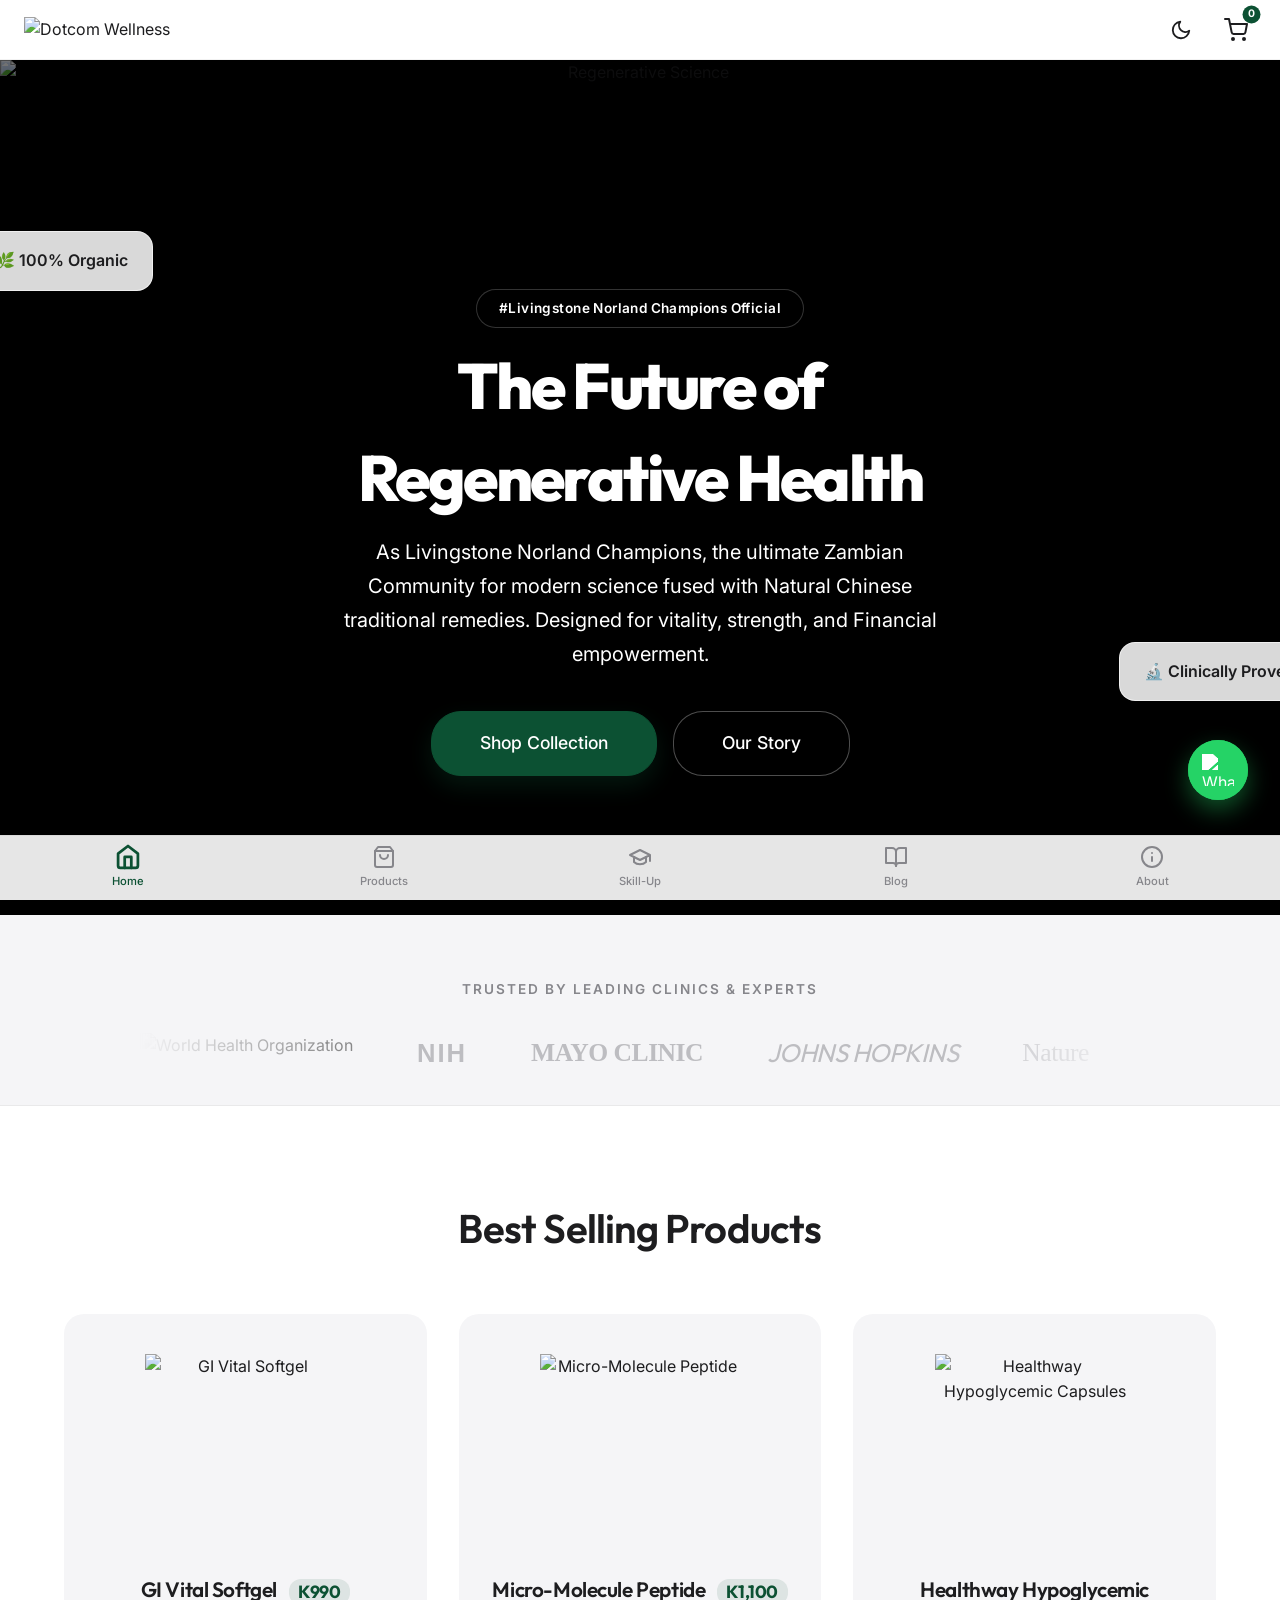
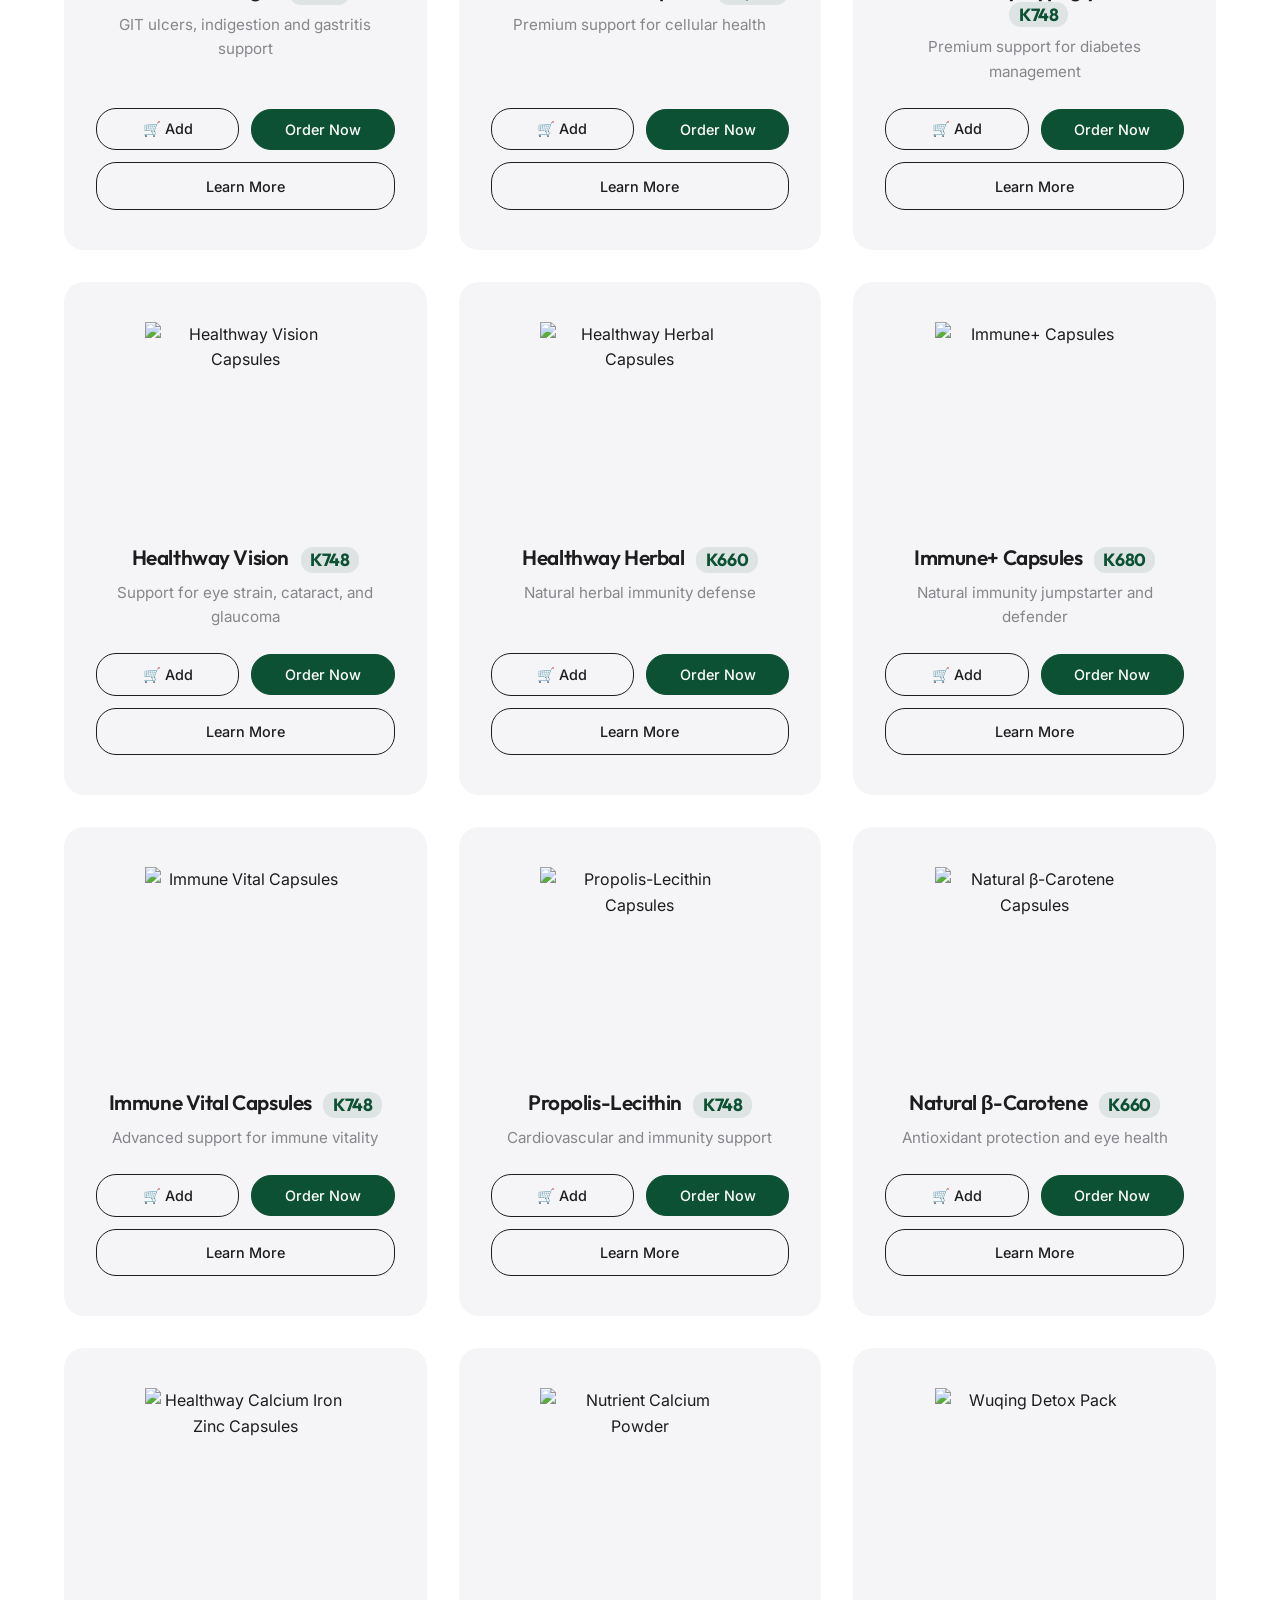
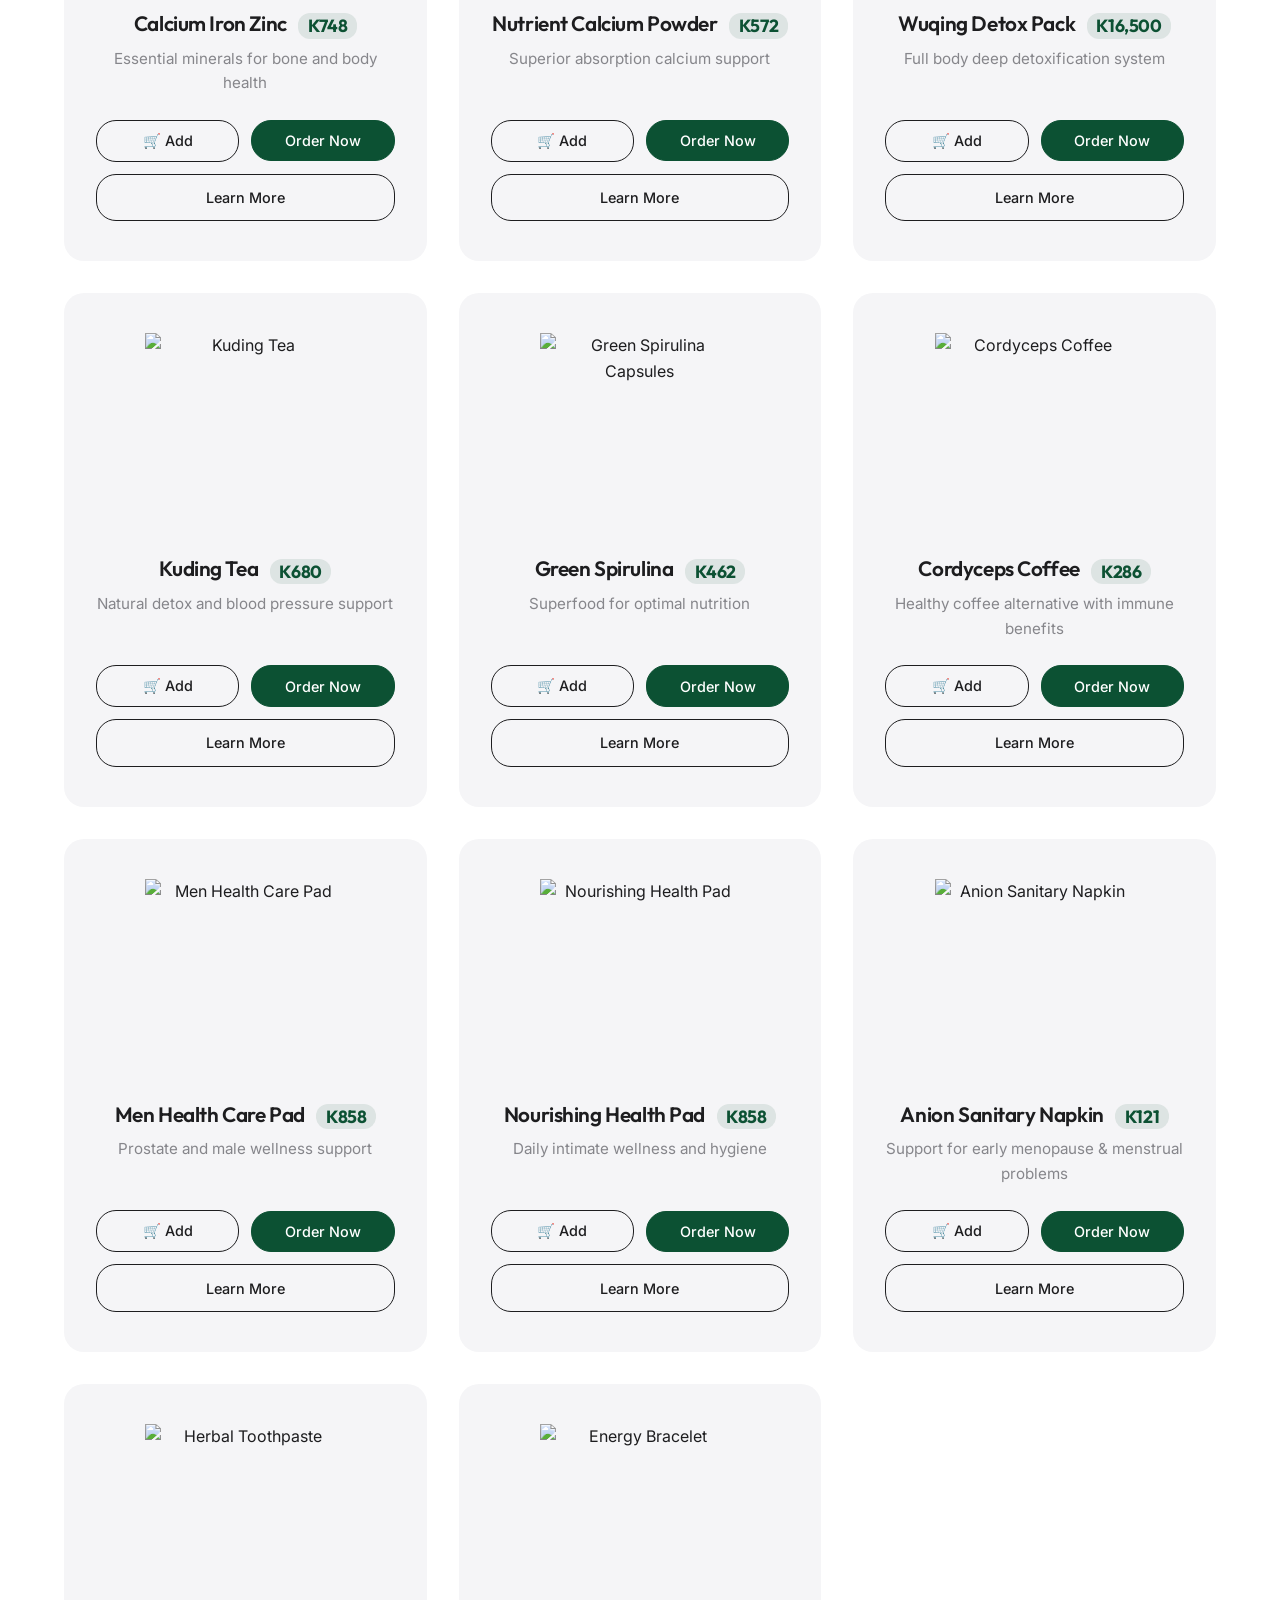
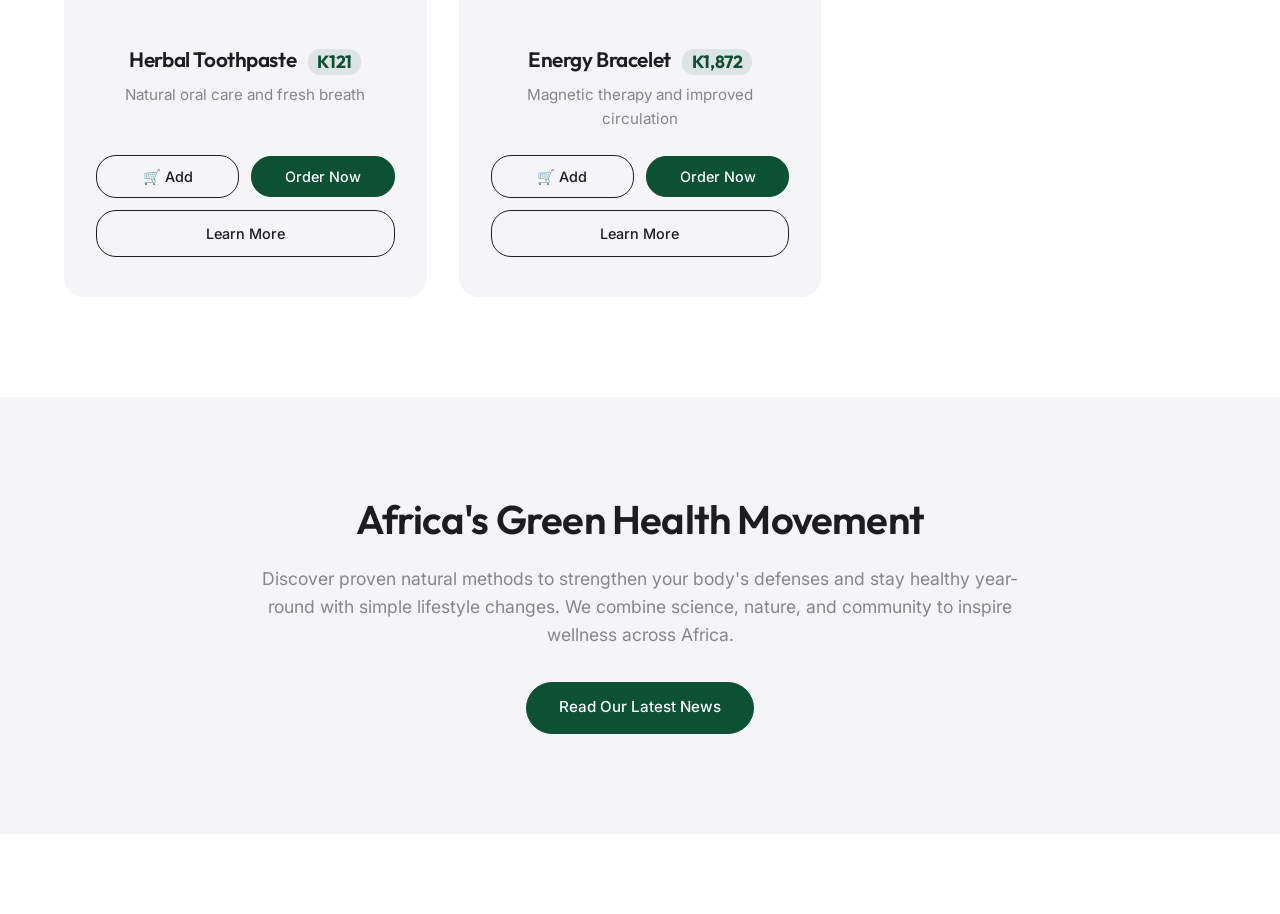
==== index.html @ a82bebc2 "Add files via upload" ====
<!DOCTYPE html>
<html lang="en">

<head>
    <meta charset="UTF-8">
    <meta name="viewport" content="width=device-width, initial-scale=1.0">
    <title>Dotcom Wellness | Natural Health Products</title>
    <meta name="description" content="Premium natural health products and regenerative wellness in Zambia.">
    <link rel="stylesheet" href="styles.css">
</head>

<body>
    <!-- Navbar injected here -->
    <div id="navbar-placeholder"></div>

    <main>
        <!-- Hero Section -->
        <section class="hero hero-wow">
            <!-- decorative blurred glowing orbs -->
            <div class="glow-orb orb-1"></div>
            <div class="glow-orb orb-2"></div>

            <div class="hero-content">
                <div class="hero-badge"> #Livingstone Norland Champions Official</div>
                <h1 class="hero-title-wow">The Future of <br>
                    <h1 class="hero-title-wow">Regenerative Health</h1>
                    <p class="hero-subtitle">As Livingstone Norland Champions, the ultimate Zambian Community for modern
                        science fused with Natural Chinese traditional
                        remedies. Designed for vitality, strength, and Financial empowerment.</p>
                    <div class="hero-ctas">
                        <a href="#products" class="btn btn-primary"
                            style="padding: 1.1rem 3rem; font-size: 1.1rem; box-shadow: 0 10px 25px rgba(12, 81, 51, 0.3);">Shop
                            Collection</a>
                        <a href="about.html" class="btn btn-outline hero-btn-outline">Our Story</a>
                    </div>
            </div>

            <div class="hero-image-wrapper" id="hero-slider">
                <div class="slider-overlay"></div>
                <div class="slider-container">
                    <!-- Image 1: Natural Health Theme -->
                    <img src="assets/images/herop.jpeg" class="slide active" alt="Regenerative Science">
                    <!-- Image 2: Apple-style sleek bottle/product -->
                    <img src="https://16574869.s21i.faiusr.com/2/ABUIABACGAAgj5b5nQYoqJ37mgMwvAU4kgQ.jpg" class="slide"
                        alt="Premium Softgel">
                    <!-- Image 3: Natural Ingredients -->
                    <img src="https://16574869.s21i.faiusr.com/2/ABUIABACGAAg0Zv5nQYorZHiQTC8BTiSBA.jpg" class="slide"
                        alt="Natural Detox">
                    <!-- Image 4: Minimalist Wellness -->
                    <img src="https://16574869.s21i.faiusr.com/2/ABUIABACGAAg6q7vnQYo6cb-8QUwvAU4kgQ.jpg" class="slide"
                        alt="Vitality Supplements">
                </div>
            </div>
            <!-- Floating abstract labels -->
            <div class="floating-badge badge-left">🌿 100% Organic</div>
            <div class="floating-badge badge-right">🔬 Clinically Proven</div>
            </div>

            <script>
                document.addEventListener('DOMContentLoaded', () => {
                    const slides = document.querySelectorAll('.slide');
                    if (slides.length > 0) {
                        let currentSlide = 0;
                        setInterval(() => {
                            slides[currentSlide].classList.remove('active');
                            currentSlide = (currentSlide + 1) % slides.length;
                            slides[currentSlide].classList.add('active');
                        }, 3000);
                    }
                });
            </script>
            </div>
        </section>

        <!-- Trusted By Strip -->
        <section class="trusted-section">
            <div class="trusted-container">
                <p class="trusted-title">TRUSTED BY LEADING CLINICS & EXPERTS</p>
                <div class="scroller">
                    <div class="scroller__inner">
                        <img src="https://upload.wikimedia.org/wikipedia/commons/c/c2/WHO_logo.svg"
                            alt="World Health Organization"
                            style="height: 40px; object-fit: contain; filter: grayscale(100%) opacity(0.5); transition: all 0.3s ease;">
                        <h3 class="trusted-logo"
                            style="font-family: sans-serif; font-weight: 800; letter-spacing: 2px;">NIH</h3>
                        <h3 class="trusted-logo" style="font-family: 'Times New Roman', serif;">Mayo Clinic</h3>
                        <h3 class="trusted-logo" style="font-style: italic; font-weight: 400;">Johns Hopkins</h3>
                        <h3 class="trusted-logo"
                            style="font-family: Georgia, serif; font-weight: 300; text-transform: none;">Nature</h3>
                        <img src="https://upload.wikimedia.org/wikipedia/commons/c/c2/WHO_logo.svg"
                            alt="World Health Organization"
                            style="height: 40px; object-fit: contain; filter: grayscale(100%) opacity(0.5); transition: all 0.3s ease;">
                        <h3 class="trusted-logo"
                            style="font-family: sans-serif; font-weight: 800; letter-spacing: 2px;">NIH</h3>
                        <h3 class="trusted-logo" style="font-family: 'Times New Roman', serif;">Mayo Clinic</h3>
                        <h3 class="trusted-logo" style="font-style: italic; font-weight: 400;">Johns Hopkins</h3>
                        <h3 class="trusted-logo"
                            style="font-family: Georgia, serif; font-weight: 300; text-transform: none;">Nature</h3>
                    </div>
                </div>
            </div>
        </section>

        <!-- Products Section -->
        <section id="products" class="section">
            <div class="container">
                <h2 class="section-title">Best Selling Products</h2>
                <div class="product-grid">
                    <!-- Product 1 -->

                    <!-- Product 2 -->
                    <div class="product-card" data-name="GI Vital Softgel" data-price="680">
                        <img src="assets/images/GI.jpg" alt="GI Vital Softgel" class="product-img">
                        <h3>GI Vital Softgel <span class="product-price">K990</span></h3>
                        <p>GIT ulcers, indigestion and gastritis support</p>
                        <div class="product-actions">
                            <button class="btn btn-outline btn-sm action-add" title="Add to Cart">🛒 Add</button>
                            <button class="btn btn-primary btn-sm action-order" title="Order Now">Order Now</button>
                            <a href="products.html#gi-vital-softgel" class="btn btn-outline btn-sm action-learn"
                                title="Learn More">Learn
                                More</a>
                        </div>
                    </div>
                    <!-- Product 3 -->
                    <div class="product-card" data-name="Micro-Molecule Peptide" data-price="680">
                        <img src="assets/images/PEPT.jpg" alt="Micro-Molecule Peptide" class="product-img">
                        <h3>Micro-Molecule Peptide <span class="product-price">K1,100</span></h3>
                        <p>Premium support for cellular health</p>
                        <div class="product-actions">
                            <button class="btn btn-outline btn-sm action-add" title="Add to Cart">🛒 Add</button>
                            <button class="btn btn-primary btn-sm action-order" title="Order Now">Order Now</button>
                            <a href="products.html#micro-molecule-peptide" class="btn btn-outline btn-sm action-learn"
                                title="Learn More">Learn
                                More</a>
                        </div>
                    </div>
                    <!-- Product 4 -->
                    <div class="product-card" data-name="Healthway Hypoglycemic Capsules" data-price="680">
                        <img src="assets/images/HYPOGLYCEMIC.jpg" alt="Healthway Hypoglycemic Capsules"
                            class="product-img">
                        <h3>Healthway Hypoglycemic <span class="product-price">K748</span></h3>
                        <p>Premium support for diabetes management</p>
                        <div class="product-actions">
                            <button class="btn btn-outline btn-sm action-add" title="Add to Cart">🛒 Add</button>
                            <button class="btn btn-primary btn-sm action-order" title="Order Now">Order Now</button>
                            <a href="post.html" class="btn btn-outline btn-sm action-learn" title="Learn More">Learn
                                More</a>
                        </div>
                    </div>
                    <!-- Product 5 -->
                    <div class="product-card" data-name="Healthway Vision Capsules" data-price="680">
                        <img src="assets/images/VISION.jpg" alt="Healthway Vision Capsules" class="product-img">
                        <h3>Healthway Vision <span class="product-price">K748</span></h3>
                        <p>Support for eye strain, cataract, and glaucoma</p>
                        <div class="product-actions">
                            <button class="btn btn-outline btn-sm action-add" title="Add to Cart">🛒 Add</button>
                            <button class="btn btn-primary btn-sm action-order" title="Order Now">Order Now</button>
                            <a href="products.html#healthway-vision-capsules"
                                class="btn btn-outline btn-sm action-learn" title="Learn More">Learn
                                More</a>
                        </div>
                    </div>
                    <!-- Product 6 -->
                    <div class="product-card" data-name="Healthway Herbal Capsules" data-price="680">
                        <img src="assets/images/HYPOHERBAL.jpg" alt="Healthway Herbal Capsules" class="product-img">
                        <h3>Healthway Herbal <span class="product-price">K660</span></h3>
                        <p>Natural herbal immunity defense</p>
                        <div class="product-actions">
                            <button class="btn btn-outline btn-sm action-add" title="Add to Cart">🛒 Add</button>
                            <button class="btn btn-primary btn-sm action-order" title="Order Now">Order Now</button>
                            <a href="products.html#healthway-herbal-capsules"
                                class="btn btn-outline btn-sm action-learn" title="Learn More">Learn
                                More</a>
                        </div>
                    </div>
                    <!-- Product 7 -->
                    <div class="product-card" data-name="Immune+ Capsules" data-price="680">
                        <img src="assets/images/IMMUNEPLUS.jpg" alt="Immune+ Capsules" class="product-img">
                        <h3>Immune+ Capsules <span class="product-price">K680</span></h3>
                        <p>Natural immunity jumpstarter and defender</p>
                        <div class="product-actions">
                            <button class="btn btn-outline btn-sm action-add" title="Add to Cart">🛒 Add</button>
                            <button class="btn btn-primary btn-sm action-order" title="Order Now">Order Now</button>
                            <a href="products.html#immune-capsules" class="btn btn-outline btn-sm action-learn"
                                title="Learn More">Learn
                                More</a>
                        </div>
                    </div>
                    <!-- Product 8 -->
                    <div class="product-card" data-name="Immune Vital Capsules" data-price="680">
                        <img src="assets/images/IMMUNEVITAL.jpg" alt="Immune Vital Capsules" class="product-img">
                        <h3>Immune Vital Capsules <span class="product-price">K748</span></h3>
                        <p>Advanced support for immune vitality</p>
                        <div class="product-actions">
                            <button class="btn btn-outline btn-sm action-add" title="Add to Cart">🛒 Add</button>
                            <button class="btn btn-primary btn-sm action-order" title="Order Now">Order Now</button>
                            <a href="products.html#immune-vital-capsules" class="btn btn-outline btn-sm action-learn"
                                title="Learn More">Learn
                                More</a>
                        </div>
                    </div>
                    <!-- Product 9 -->
                    <div class="product-card" data-name="Propolis-Lecithin Capsules" data-price="680">
                        <img src="assets/images/PROPOLIS.jpg" alt="Propolis-Lecithin Capsules" class="product-img">
                        <h3>Propolis-Lecithin <span class="product-price">K748</span></h3>
                        <p>Cardiovascular and immunity support</p>
                        <div class="product-actions">
                            <button class="btn btn-outline btn-sm action-add" title="Add to Cart">🛒 Add</button>
                            <button class="btn btn-primary btn-sm action-order" title="Order Now">Order Now</button>
                            <a href="products.html#propolis-lecithin-capsules"
                                class="btn btn-outline btn-sm action-learn" title="Learn More">Learn
                                More</a>
                        </div>
                    </div>
                    <!-- Product 10 -->
                    <div class="product-card" data-name="Natural β-Carotene Capsules" data-price="680">
                        <img src="assets/images/BCAROTENE.jpg" alt="Natural β-Carotene Capsules" class="product-img">
                        <h3>Natural β-Carotene <span class="product-price">K660</span></h3>
                        <p>Antioxidant protection and eye health</p>
                        <div class="product-actions">
                            <button class="btn btn-outline btn-sm action-add" title="Add to Cart">🛒 Add</button>
                            <button class="btn btn-primary btn-sm action-order" title="Order Now">Order Now</button>
                            <a href="products.html#natural-carotene-capsules"
                                class="btn btn-outline btn-sm action-learn" title="Learn More">Learn
                                More</a>
                        </div>
                    </div>
                    <!-- Product 11 -->
                    <div class="product-card" data-name="Healthway Calcium Iron Zinc Capsules" data-price="680">
                        <img src="assets/images/CALCIUM.jpg" alt="Healthway Calcium Iron Zinc Capsules"
                            class="product-img">
                        <h3>Calcium Iron Zinc <span class="product-price">K748</span></h3>
                        <p>Essential minerals for bone and body health</p>
                        <div class="product-actions">
                            <button class="btn btn-outline btn-sm action-add" title="Add to Cart">🛒 Add</button>
                            <button class="btn btn-primary btn-sm action-order" title="Order Now">Order Now</button>
                            <a href="post.html" class="btn btn-outline btn-sm action-learn" title="Learn More">Learn
                                More</a>
                        </div>
                    </div>
                    <!-- Product 12 -->
                    <div class="product-card" data-name="Nutrient Calcium Powder" data-price="680">
                        <img src="assets/images/CALCIUMPOWDER.jpg" alt="Nutrient Calcium Powder" class="product-img">
                        <h3>Nutrient Calcium Powder <span class="product-price">K572</span></h3>
                        <p>Superior absorption calcium support</p>
                        <div class="product-actions">
                            <button class="btn btn-outline btn-sm action-add" title="Add to Cart">🛒 Add</button>
                            <button class="btn btn-primary btn-sm action-order" title="Order Now">Order Now</button>
                            <a href="products.html#nutrient-calcium-powder" class="btn btn-outline btn-sm action-learn"
                                title="Learn More">Learn
                                More</a>
                        </div>
                    </div>
                    <div class="product-card" data-name="Wuqing Detox Pack" data-price="680">
                        <img src="assets/images/DETOX.jpg" alt="Wuqing Detox Pack" class="product-img">
                        <h3>Wuqing Detox Pack <span class="product-price">K16,500</span></h3>
                        <p>Full body deep detoxification system</p>
                        <div class="product-actions">
                            <button class="btn btn-outline btn-sm action-add" title="Add to Cart">🛒 Add</button>
                            <button class="btn btn-primary btn-sm action-order" title="Order Now">Order Now</button>
                            <a href="products.html#wuqing-detox-pack" class="btn btn-outline btn-sm action-learn"
                                title="Learn More">Learn
                                More</a>
                        </div>
                    </div>
                    <!-- Product 14 -->
                    <div class="product-card" data-name="Kuding Tea" data-price="680">
                        <img src="assets/images/KUDINGTEA.jpg" alt="Kuding Tea" class="product-img">
                        <h3>Kuding Tea <span class="product-price">K680</span></h3>
                        <p>Natural detox and blood pressure support</p>
                        <div class="product-actions">
                            <button class="btn btn-outline btn-sm action-add" title="Add to Cart">🛒 Add</button>
                            <button class="btn btn-primary btn-sm action-order" title="Order Now">Order Now</button>
                            <a href="products.html#kuding-tea" class="btn btn-outline btn-sm action-learn"
                                title="Learn More">Learn
                                More</a>
                        </div>
                    </div>
                    <!-- Product 15 -->

                    <!-- Product 16 -->
                    <div class="product-card" data-name="Green Spirulina Capsules" data-price="680">
                        <img src="assets/images/SPIRULINA.jpg" alt="Green Spirulina Capsules" class="product-img">
                        <h3>Green Spirulina <span class="product-price">K462</span></h3>
                        <p>Superfood for optimal nutrition</p>
                        <div class="product-actions">
                            <button class="btn btn-outline btn-sm action-add" title="Add to Cart">🛒 Add</button>
                            <button class="btn btn-primary btn-sm action-order" title="Order Now">Order Now</button>
                            <a href="products.html#green-spirulina-capsules" class="btn btn-outline btn-sm action-learn"
                                title="Learn More">Learn
                                More</a>
                        </div>
                    </div>
                    <!-- Product 17 -->

                    <!-- Product 18 -->
                    <div class="product-card" data-name="Cordyceps Coffee" data-price="680">
                        <img src="assets/images/COFFEE.jpg" alt="Cordyceps Coffee" class="product-img">
                        <h3>Cordyceps Coffee <span class="product-price">K286</span></h3>
                        <p>Healthy coffee alternative with immune benefits</p>
                        <div class="product-actions">
                            <button class="btn btn-outline btn-sm action-add" title="Add to Cart">🛒 Add</button>
                            <button class="btn btn-primary btn-sm action-order" title="Order Now">Order Now</button>
                            <a href="products.html#cordyceps-coffee" class="btn btn-outline btn-sm action-learn"
                                title="Learn More">Learn
                                More</a>
                        </div>
                    </div>
                    <!-- Product 19 -->
                    <div class="product-card" data-name="Men Health Care Pad" data-price="680">
                        <img src="assets/images/MALEPAD.jpg" alt="Men Health Care Pad" class="product-img">
                        <h3>Men Health Care Pad <span class="product-price">K858</span></h3>
                        <p>Prostate and male wellness support</p>
                        <div class="product-actions">
                            <button class="btn btn-outline btn-sm action-add" title="Add to Cart">🛒 Add</button>
                            <button class="btn btn-primary btn-sm action-order" title="Order Now">Order Now</button>
                            <a href="products.html#men-health-care-pad" class="btn btn-outline btn-sm action-learn"
                                title="Learn More">Learn
                                More</a>
                        </div>
                    </div>
                    <!-- Product 20 -->
                    <div class="product-card" data-name="Nourishing Health Pad" data-price="680">
                        <img src="assets/images/FEMALEPAD.jpg" alt="Nourishing Health Pad" class="product-img">
                        <h3>Nourishing Health Pad <span class="product-price">K858</span></h3>
                        <p>Daily intimate wellness and hygiene</p>
                        <div class="product-actions">
                            <button class="btn btn-outline btn-sm action-add" title="Add to Cart">🛒 Add</button>
                            <button class="btn btn-primary btn-sm action-order" title="Order Now">Order Now</button>
                            <a href="products.html#nourishing-health-pad" class="btn btn-outline btn-sm action-learn"
                                title="Learn More">Learn
                                More</a>
                        </div>
                    </div>
                    <!-- Product 21 -->
                    <div class="product-card" data-name="Anion Sanitary Napkin" data-price="680">
                        <img src="assets/images/PANTLINER.jpg" alt="Anion Sanitary Napkin" class="product-img">
                        <h3>Anion Sanitary Napkin <span class="product-price">K121</span></h3>
                        <p>Support for early menopause & menstrual problems</p>
                        <div class="product-actions">
                            <button class="btn btn-outline btn-sm action-add" title="Add to Cart">🛒 Add</button>
                            <button class="btn btn-primary btn-sm action-order" title="Order Now">Order Now</button>
                            <a href="products.html#anion-sanitary-napkin" class="btn btn-outline btn-sm action-learn"
                                title="Learn More">Learn
                                More</a>
                        </div>
                    </div>
                    <!-- Product 22 -->
                    <div class="product-card" data-name="Herbal Toothpaste" data-price="680">
                        <img src="assets/images/TOOTHPASTE.jpg" alt="Herbal Toothpaste" class="product-img">
                        <h3>Herbal Toothpaste <span class="product-price">K121</span></h3>
                        <p>Natural oral care and fresh breath</p>
                        <div class="product-actions">
                            <button class="btn btn-outline btn-sm action-add" title="Add to Cart">🛒 Add</button>
                            <button class="btn btn-primary btn-sm action-order" title="Order Now">Order Now</button>
                            <a href="products.html#herbal-toothpaste" class="btn btn-outline btn-sm action-learn"
                                title="Learn More">Learn
                                More</a>
                        </div>
                    </div>
                    <!-- Product 23 -->

                    <!-- Product 24 -->
                    <div class="product-card" data-name="Energy Bracelet" data-price="680">
                        <img src="assets/images/BRACELET.jpg" alt="Energy Bracelet" class="product-img">
                        <h3>Energy Bracelet <span class="product-price">K1,872</span></h3>
                        <p>Magnetic therapy and improved circulation</p>
                        <div class="product-actions">
                            <button class="btn btn-outline btn-sm action-add" title="Add to Cart">🛒 Add</button>
                            <button class="btn btn-primary btn-sm action-order" title="Order Now">Order Now</button>
                            <a href="products.html#energy-bracelet" class="btn btn-outline btn-sm action-learn"
                                title="Learn More">Learn
                                More</a>
                        </div>
                    </div>
                </div>
            </div>
        </section>

        <!-- Informational Strip -->
        <section class="section" style="background-color: var(--bg-secondary);">
            <div class="container" style="text-align: center; max-width: 800px;">
                <h2 style="font-size: 2.5rem; margin-bottom: 1.5rem; font-family: var(--font-heading);">Africa's Green
                    Health Movement</h2>
                <p style="font-size: 1.1rem; color: var(--text-secondary); margin-bottom: 2rem;">Discover proven natural
                    methods to strengthen your body's defenses and stay healthy year-round with simple lifestyle
                    changes. We combine science, nature, and community to inspire wellness across Africa.</p>
                <a href="blog.html" class="btn btn-primary">Read Our Latest News</a>
            </div>
        </section>

    </main>

    <!-- Footer injected here -->
    <div id="footer-placeholder"></div>

    <script src="components.js"></script>
</body>

</html>
---- styles.css ----
/* Google Fonts */
@import url('https://fonts.googleapis.com/css2?family=Outfit:wght@300;400;500;600;700&display=swap');
@import url('https://fonts.googleapis.com/css2?family=Inter:wght@300;400;500;600;700&display=swap');

:root {
  /* Apple-like Monochrome + Premium Green Palette */
  --bg-primary: #FFFFFF;
  --bg-secondary: #F5F5F7;
  --bg-dark: #000000;

  --text-primary: #1D1D1F;
  --text-secondary: #86868B;
  --text-inverted: #F5F5F7;

  --accent-green: #0C5133;
  --accent-green-light: #2A8B58;
  --accent-green-dark: #073520;

  --border-color: rgba(0, 0, 0, 0.05);

  --font-heading: 'Outfit', sans-serif;
  --font-body: 'Inter', sans-serif;
}

[data-theme="dark"] {
  --bg-primary: #000000;
  --bg-secondary: #121212;
  --bg-dark: #000000;
  --text-primary: #F5F5F7;
  --text-secondary: #A1A1A6;
  --text-inverted: #1D1D1F;
  --border-color: rgba(255, 255, 255, 0.1);
}

[data-theme="dark"] .app-header,
[data-theme="dark"] .app-bottom-nav {
  background: rgba(18, 18, 18, 0.85);
}

[data-theme="dark"] .product-card {
  background-color: var(--bg-secondary);
}

[data-theme="dark"] .product-card:hover {
  background-color: #1a1a1a;
  box-shadow: 0 20px 40px rgba(0, 0, 0, 0.3);
}

* {
  box-sizing: border-box;
  margin: 0;
  padding: 0;
  -webkit-font-smoothing: antialiased;
}

body {
  font-family: var(--font-body);
  background-color: var(--bg-primary);
  color: var(--text-primary);
  line-height: 1.6;
  overflow-x: hidden;
  padding-top: 60px; /* Space for app-header */
  padding-bottom: 80px; /* Space for app-bottom-nav */
}

a {
  text-decoration: none;
  color: inherit;
  transition: all 0.3s ease;
}

ul {
  list-style: none;
}

h1,
h2,
h3,
h4,
h5,
h6 {
  font-family: var(--font-heading);
  font-weight: 600;
  line-height: 1.1;
  letter-spacing: -0.02em;
}

/* App Header */
.app-header {
  position: fixed;
  top: 0;
  left: 0;
  width: 100%;
  height: 60px;
  background: rgba(255, 255, 255, 0.85);
  backdrop-filter: saturate(180%) blur(20px);
  -webkit-backdrop-filter: saturate(180%) blur(20px);
  border-bottom: 1px solid var(--border-color);
  z-index: 1000;
  display: flex;
  justify-content: space-between;
  align-items: center;
  padding: 0 1.5rem;
}

.app-brand {
  display: flex;
  align-items: center;
}

.app-logo {
  max-height: 35px;
  width: auto;
}

.app-header-actions {
  display: flex;
  align-items: center;
  gap: 1rem;
}

.header-action-btn {
  position: relative;
  color: var(--text-primary);
  display: flex;
  align-items: center;
  justify-content: center;
  padding: 0.5rem;
}

.header-cart-badge {
  position: absolute;
  top: 0;
  right: 0;
  background-color: var(--accent-green);
  color: white;
  font-size: 0.65rem;
  font-weight: 700;
  border-radius: 50%;
  width: 18px;
  height: 18px;
  display: flex;
  align-items: center;
  justify-content: center;
  transform: translate(25%, -25%);
}

/* Premium Buttons */
.btn {
  display: inline-block;
  padding: 0.8rem 2rem;
  border-radius: 30px;
  font-family: var(--font-body);
  font-weight: 500;
  font-size: 0.95rem;
  cursor: pointer;
  transition: all 0.4s cubic-bezier(0.25, 1, 0.5, 1);
  text-align: center;
}

.btn-primary {
  background-color: var(--accent-green);
  color: #fff;
  border: 1px solid var(--accent-green);
}

.btn-primary:hover {
  background-color: var(--accent-green-dark);
  transform: translateY(-2px);
  box-shadow: 0 10px 20px rgba(12, 81, 51, 0.2);
}

.btn-outline {
  background-color: transparent;
  color: var(--text-primary);
  border: 1px solid var(--text-primary);
}

.btn-outline:hover {
  background-color: var(--text-primary);
  color: #fff;
}

/* Hero Section */
.hero {
  padding-top: 150px;
  padding-bottom: 100px;
  background-color: var(--bg-secondary);
  text-align: center;
}

.hero-content {
  max-width: 800px;
  margin: 0 auto;
  padding: 0 20px;
}

.hero h1 {
  font-size: 4rem;
  margin-bottom: 1.5rem;
  color: white;
}


.hero p {
  font-size: 1.25rem;
  color: white;
  margin-bottom: 2.5rem;
  max-width: 600px;
  margin-left: auto;
  margin-right: auto;
}

/* hero-image-wrapper now combined with wow section rules below */

@keyframes fadeUp {
  from {
    opacity: 1;
    transform: translateY(30px);
  }

  to {
    opacity: 1;
    transform: translateY(0);
  }
}

/* Section Common */
.section {
  padding: 100px 0;
}

.container {
  max-width: 1200px;
  width: 90%;
  margin: 0 auto;
}

.section-title {
  text-align: center;
  font-size: 2.5rem;
  margin-bottom: 4rem;
}

/* Product Grid */
.product-grid {
  display: grid;
  grid-template-columns: repeat(auto-fill, minmax(300px, 1fr));
  gap: 2rem;
}

@media (max-width: 768px) {
  .product-grid {
    grid-template-columns: repeat(3, 1fr);
    gap: 0.5rem;
    /* Reduced gap for mobile */
  }
}

.product-card {
  background-color: var(--bg-secondary);
  border-radius: 20px;
  padding: 2.5rem 2rem;
  text-align: center;
  transition: all 0.4s ease;
  position: relative;
  overflow: hidden;
  display: flex;
  flex-direction: column;
}

@media (max-width: 768px) {
  .product-card {
    padding: 1rem 0.5rem;
    border-radius: 12px;
  }

  .product-card h3 {
    font-size: 0.8rem;
    margin-bottom: 0.5rem;
  }

  .product-card p {
    font-size: 0.7rem;
    margin-bottom: 0.5rem;
  }

  .product-price {
    display: block;
    font-size: 0.75rem;
    margin-top: 2px;
  }

  .product-img {
    height: 80px;
    margin-bottom: 0.5rem;
  }

  .product-actions {
    display: flex;
    flex-direction: column;
    gap: 8px;
  }

  .product-actions .btn {
    padding: 0.6rem 1rem;
    font-size: 0.8rem;
    min-height: 38px;
    border-radius: 12px;
    width: 100%;
    display: flex;
    justify-content: center;
    align-items: center;
  }
}

.product-card:hover {
  transform: translateY(-10px);
  background-color: #fff;
  box-shadow: 0 20px 40px rgba(0, 0, 0, 0.05);
}

.product-img {
  width: 100%;
  max-width: 200px;
  height: 200px;
  object-fit: contain;
  margin: 0 auto 1.5rem;
  transition: transform 0.4s ease;
}

.product-card:hover .product-img {
  transform: scale(1.05);
}

.product-card h3 {
  font-size: 1.3rem;
  margin-bottom: 0.5rem;
}

.product-price {
  color: var(--accent-green);
  font-weight: 700;
  font-size: 1.1rem;
  background: rgba(12, 81, 51, 0.1);
  padding: 0.2rem 0.6rem;
  border-radius: 12px;
  margin-left: 0.5rem;
  display: inline-block;
  vertical-align: middle;
}

.product-card p {
  color: var(--text-secondary);
  font-size: 0.95rem;
  margin-bottom: 1.5rem;
  flex-grow: 1;
}

/* App Bottom Navigation */
.app-bottom-nav {
  position: fixed;
  bottom: 0;
  left: 0;
  width: 100%;
  height: 65px;
  background: rgba(255, 255, 255, 0.9);
  backdrop-filter: saturate(180%) blur(20px);
  -webkit-backdrop-filter: saturate(180%) blur(20px);
  border-top: 1px solid var(--border-color);
  z-index: 1000;
  display: flex;
  justify-content: space-around;
  align-items: center;
  padding-bottom: env(safe-area-inset-bottom);
  box-shadow: 0 -2px 10px rgba(0,0,0,0.03);
}

.nav-item {
  display: flex;
  flex-direction: column;
  align-items: center;
  justify-content: center;
  color: var(--text-secondary);
  font-size: 0.7rem;
  font-weight: 500;
  gap: 4px;
  flex: 1;
  text-align: center;
  transition: color 0.2s ease;
}

.nav-item svg {
  transition: transform 0.2s ease, stroke 0.2s ease;
}

.nav-item:hover,
.nav-item.active {
  color: var(--accent-green);
}

.nav-item.active svg {
  transform: scale(1.1);
  stroke-width: 2.5;
}

/* Blog/Content Page specific */
.page-header {
  padding: 150px 0 80px;
  background-color: var(--bg-secondary);
  text-align: center;
}

.page-header h1 {
  font-size: 3.5rem;
  margin-bottom: 1rem;
}

.content-wrapper {
  max-width: 800px;
  margin: 0 auto;
  padding: 60px 0;
}

.content-wrapper h2 {
  margin-top: 2.5rem;
  margin-bottom: 1rem;
  font-size: 2rem;
}

.content-wrapper p {
  margin-bottom: 1.5rem;
  color: var(--text-primary);
  font-size: 1.1rem;
  line-height: 1.8;
}

/* === MOBILE RESPONSIVE === */
@media (max-width: 768px) {

  /* Removed old mobile menu styles as they are replaced by the bottom app bar */

  /* General layout tweaks */
  .hero h1 {
    font-size: 2.5rem;
  }

  /* Removed old footer-grid responsive styles */

  .section-title {
    font-size: 2rem;
  }

  .page-header h1 {
    font-size: 2.5rem;
  }

  .hero-title-wow {
    font-size: 3rem !important;
  }

  .floating-badge {
    display: none;
  }

  /* WhatsApp container lower on mobile */
  .whatsapp-support-container {
    bottom: 1.5rem;
    right: 1.5rem;
  }

  .wa-chat-popup {
    width: 280px;
  }
}

/* --- WOW Hero & Trusted Section Additions --- */

.hero-wow {
  position: relative;
  overflow: hidden;
  padding-top: 15vw;
  padding-bottom: 8vw;
  min-height: 95vh;
  display: flex;
  flex-direction: column;
  justify-content: center;
  align-items: center;
  background: var(--bg-secondary);
}

.glow-orb {
  position: absolute;
  border-radius: 50%;
  filter: blur(80px);
  z-index: 0;
  opacity: 0.4;
  animation: float 8s ease-in-out infinite;
}

.orb-1 {
  width: 400px;
  height: 400px;
  background: var(--accent-green-light);
  top: -100px;
  left: -100px;
}

.orb-2 {
  width: 300px;
  height: 300px;
  background: var(--accent-green);
  bottom: 100px;
  right: -50px;
  animation-delay: 2s;
}

.hero-content {
  position: relative;
  z-index: 1;
}

.hero-badge {
  display: inline-block;
  padding: 0.5rem 1.4rem;
  /* Dark pill so white text always reads on any photo */
  background: rgba(0, 0, 0, 0.45);
  backdrop-filter: blur(12px);
  border: 1px solid rgba(255, 255, 255, 0.2);
  border-radius: 30px;
  font-size: 0.85rem;
  font-weight: 600;
  color: #ffffff;
  letter-spacing: 0.03em;
  margin-bottom: 1.5rem;
  box-shadow: 0 4px 20px rgba(0, 0, 0, 0.3);
}

.hero-title-wow {
  font-size: 5.5rem;
  font-weight: 800;
  line-height: 1.05;
  letter-spacing: -0.04em;
  margin-bottom: 1.5rem;
  color: #ffffff;
  /* Layered shadow: close sharp + far diffuse for maximum legibility */
  text-shadow:
    0 2px 4px rgba(0, 0, 0, 0.9),
    0 6px 20px rgba(0, 0, 0, 0.7),
    0 15px 40px rgba(0, 0, 0, 0.5);
}

.hero-gradient {
  /* Bright white-to-mint gradient — always high-contrast on dark overlay */
  background: linear-gradient(100deg, #ffffff 0%, #6EE7B7 100%);
  -webkit-background-clip: text;
  background-clip: text;
  -webkit-text-fill-color: transparent;
  display: inline-block;
  filter:
    drop-shadow(0 2px 4px rgba(0, 0, 0, 0.95)) drop-shadow(0 6px 16px rgba(0, 0, 0, 0.7));
}

.hero-subtitle {
  font-size: 1.35rem;
  color: #ffffff;
  font-weight: 400;
  max-width: 650px;
  margin: 0 auto 1rem auto;
  line-height: 1.7;
  /* Strong shadow so every word reads clearly on any slide */
  text-shadow:
    0 1px 3px rgba(0, 0, 0, 0.95),
    0 4px 14px rgba(0, 0, 0, 0.75),
    0 10px 30px rgba(0, 0, 0, 0.5);
}

.hero-ctas {
  display: flex;
  gap: 1rem;
  justify-content: center;
  margin-top: 2.5rem;
}

.hero-btn-outline {
  padding: 1.1rem 3rem;
  font-size: 1.1rem;
  border-color: rgba(255, 255, 255, 0.3);
  color: #fff;
  background: rgba(0, 0, 0, 0.3);
  backdrop-filter: blur(10px);
}

.hero-btn-outline:hover {
  background: #fff;
  color: var(--text-primary);
  border-color: #fff;
}

@keyframes float {
  0% {
    transform: translateY(0px) scale(1);
  }

  50% {
    transform: translateY(-30px) scale(1.05);
  }

  100% {
    transform: translateY(0px) scale(1);
  }
}

.hero-image-wrapper {
  position: absolute;
  top: 0;
  left: 0;
  width: 100%;
  height: 100%;
  z-index: 0;
  overflow: hidden;
  background: #000;
}

.slider-overlay {
  position: absolute;
  top: 0;
  left: 0;
  width: 100%;
  height: 100%;
  /* Deeper, multi-stop overlay so text always stands out */
  background: linear-gradient(180deg,
      rgba(0, 0, 0, 0.55) 0%,
      rgba(0, 0, 0, 0.75) 40%,
      rgba(0, 0, 0, 0.82) 70%,
      rgba(0, 0, 0, 0.65) 100%);
  z-index: 2;
  pointer-events: none;
}

.slider-container {
  width: 100%;
  height: 100%;
  position: relative;
}

.slide {
  position: absolute;
  top: 0;
  left: 0;
  width: 100%;
  height: 100%;
  object-fit: cover;
  opacity: 0;
  transform: scale(1.05);
  transition: opacity 1.2s cubic-bezier(0.25, 1, 0.5, 1), transform 3s cubic-bezier(0.25, 1, 0.5, 1);
  will-change: opacity, transform;
}

.slide.active {
  opacity: 1;
  transform: scale(1);
}

.floating-badge {
  position: absolute;
  padding: 1rem 1.5rem;
  background: rgba(255, 255, 255, 0.85);
  backdrop-filter: blur(15px);
  border-radius: 16px;
  font-weight: 600;
  box-shadow: 0 15px 35px rgba(0, 0, 0, 0.1);
  color: var(--text-primary);
  border: 1px solid rgba(255, 255, 255, 0.6);
  animation: float 6s ease-in-out infinite;
}

.badge-left {
  top: 20%;
  left: -30px;
  animation-delay: 1s;
}

.badge-right {
  bottom: 25%;
  right: -40px;
  animation-delay: 2.5s;
}

/* Trusted By Section */
.trusted-section {
  padding: 4rem 0 2rem 0;
  background: var(--bg-secondary);
  border-bottom: 1px solid rgba(0, 0, 0, 0.05);
}

.trusted-title {
  text-align: center;
  font-size: 0.85rem;
  font-weight: 600;
  letter-spacing: 2px;
  color: var(--text-secondary);
  margin-bottom: 2rem;
}

.scroller {
  max-width: 1000px;
  margin: 0 auto;
  overflow: hidden;
  -webkit-mask: linear-gradient(90deg, transparent, white 20%, white 80%, transparent);
  mask: linear-gradient(90deg, transparent, white 20%, white 80%, transparent);
}

.scroller__inner {
  display: flex;
  flex-wrap: nowrap;
  gap: 4rem;
  align-items: center;
  width: max-content;
  animation: scroll 30s linear infinite;
}

.scroller__inner img {
  height: 35px;
  object-fit: contain;
  filter: grayscale(100%) opacity(0.5);
  transition: all 0.3s ease;
}

.scroller__inner img:hover,
.trusted-logo:hover,
.scroller__inner img[style]:hover {
  filter: grayscale(0%) opacity(1) !important;
  opacity: 1 !important;
  color: var(--text-primary);
}

.trusted-logo {
  font-size: 1.6rem;
  color: var(--text-secondary);
  font-weight: 600;
  text-transform: uppercase;
  opacity: 0.5;
  transition: all 0.3s ease;
  white-space: nowrap;
  margin: 0;
}

@keyframes scroll {
  to {
    transform: translate(calc(-50% - 2rem));
  }
}

/* --- Product Buttons --- */
.product-actions {
  display: grid;
  grid-template-columns: 1fr 1fr;
  gap: 0.75rem;
  margin-top: auto;
  align-items: center;
}

.btn-sm {
  padding: 0.7rem 1rem;
  font-size: 0.9rem;
  border-radius: 20px;
  text-align: center;
  margin: 0;
  display: flex;
  justify-content: center;
  align-items: center;
}

.action-add {
  grid-column: 1 / 2;
}

.action-order {
  grid-column: 2 / 3;
}

.action-learn {
  grid-column: 1 / -1;
  width: 100%;
}

/* --- Cart & Checkout Overlays --- */
/* Navbar Cart styles */
.nav-cart-link {
  position: relative;
  display: flex;
  align-items: center;
  gap: 0.5rem;
  background: var(--bg-secondary);
  padding: 0.6rem 1.2rem;
  border-radius: 50px;
  transition: all 0.3s ease;
  text-decoration: none;
  color: var(--text-primary);
}

.nav-cart-link:hover {
  background: var(--accent-green);
  color: #fff !important;
}

.nav-cart-badge {
  background: var(--accent-green);
  color: #fff;
  font-size: 0.75rem;
  font-weight: 700;
  min-width: 20px;
  height: 20px;
  border-radius: 10px;
  display: flex;
  align-items: center;
  justify-content: center;
  padding: 0 5px;
}

.nav-cart-link:hover .nav-cart-badge {
  background: #fff;
  color: var(--accent-green);
}

@media (max-width: 768px) {
  .nav-cart-link {
    font-size: 1.2rem;
    padding: 1rem 2rem;
  }
}

/* Checkout Modal */
.checkout-modal {
  position: fixed;
  top: 0;
  left: 0;
  width: 100%;
  height: 100%;
  background: rgba(0, 0, 0, 0.4);
  backdrop-filter: blur(8px);
  z-index: 2000;
  display: flex;
  justify-content: center;
  align-items: center;
  opacity: 0;
  visibility: hidden;
  transition: all 0.4s ease;
}

.checkout-modal.active {
  opacity: 1;
  visibility: visible;
}

.checkout-content {
  background: var(--bg-primary);
  width: 90%;
  max-width: 500px;
  border-radius: 32px;
  padding: 2.5rem;
  box-shadow: 0 40px 100px rgba(0, 0, 0, 0.2);
  transform: translateY(30px);
  transition: transform 0.4s cubic-bezier(0.25, 1, 0.5, 1);
  max-height: 90vh;
  overflow-y: auto;
  position: relative;
}

.checkout-modal.active .checkout-content {
  transform: translateY(0);
}

.close-modal {
  position: absolute;
  top: 1.5rem;
  right: 1.5rem;
  background: var(--bg-secondary);
  border: none;
  width: 36px;
  height: 36px;
  border-radius: 18px;
  cursor: pointer;
  font-size: 1.2rem;
  display: flex;
  justify-content: center;
  align-items: center;
  color: var(--text-secondary);
  transition: all 0.2s ease;
}

.close-modal:hover {
  background: var(--border-color);
  color: var(--text-primary);
}

.checkout-title {
  font-size: 1.8rem;
  margin-bottom: 2rem;
}

.cart-items {
  margin-bottom: 2rem;
  border-bottom: 1px solid var(--border-color);
  padding-bottom: 1rem;
}

.cart-item {
  display: flex;
  justify-content: space-between;
  align-items: center;
  margin-bottom: 1rem;
}

.cart-item-info h4 {
  font-size: 1rem;
  margin-bottom: 0.2rem;
  font-family: var(--font-body);
}

.cart-item-info p {
  font-size: 0.85rem;
  color: var(--text-secondary);
  margin: 0;
}

.quantity-controls {
  display: flex;
  align-items: center;
  gap: 0.5rem;
  background: var(--bg-secondary);
  padding: 0.3rem 0.5rem;
  border-radius: 15px;
}

.qty-btn {
  background: none;
  border: none;
  cursor: pointer;
  font-size: 1.2rem;
  color: var(--text-primary);
  width: 24px;
  height: 24px;
  display: flex;
  justify-content: center;
  align-items: center;
}

.qty-display {
  font-weight: 600;
  font-size: 0.95rem;
  min-width: 20px;
  text-align: center;
}

.checkout-form .form-group {
  margin-bottom: 1.5rem;
}

.checkout-form label {
  display: block;
  font-size: 0.9rem;
  font-weight: 500;
  margin-bottom: 0.5rem;
  color: var(--text-secondary);
}

.checkout-form input,
.checkout-form textarea {
  width: 100%;
  padding: 1rem;
  background: var(--bg-secondary);
  border: 1px solid transparent;
  border-radius: 16px;
  font-family: var(--font-body);
  font-size: 1rem;
  transition: all 0.3s ease;
}

.checkout-form input:focus,
.checkout-form textarea:focus {
  outline: none;
  border-color: var(--accent-green);
  background: #fff;
  box-shadow: 0 0 0 4px rgba(12, 81, 51, 0.1);
}

.empty-cart-msg {
  text-align: center;
  color: var(--text-secondary);
  padding: 2rem 0;
}

/* --- WhatsApp Support Floating Button --- */
.whatsapp-support-container {
  position: fixed;
  bottom: 100px;
  right: 2rem;
  z-index: 1000;
  display: flex;
  flex-direction: column;
  align-items: flex-end;
}

.wa-floating-btn {
  width: 60px;
  height: 60px;
  background-color: #25D366;
  border-radius: 50%;
  display: flex;
  align-items: center;
  justify-content: center;
  box-shadow: 0 10px 25px rgba(37, 211, 102, 0.4);
  cursor: pointer;
  position: relative;
  transition: transform 0.3s cubic-bezier(0.175, 0.885, 0.32, 1.275);
}

.wa-floating-btn:hover {
  transform: scale(1.1);
}

.wa-floating-btn img {
  width: 32px;
  height: 32px;
  object-fit: contain;
  filter: brightness(0) invert(1);
}

/* Waves Animation */
.wa-waves {
  position: absolute;
  top: 0;
  left: 0;
  width: 100%;
  height: 100%;
  background: #25D366;
  border-radius: 50%;
  z-index: -1;
  animation: wa-pulse 2s infinite;
  opacity: 0.6;
}

.wa-waves:nth-child(2) {
  animation-delay: 0.5s;
}

@keyframes wa-pulse {
  0% {
    transform: scale(1);
    opacity: 0.6;
  }

  100% {
    transform: scale(1.8);
    opacity: 0;
  }
}

/* Chat Popup */
.wa-chat-popup {
  position: absolute;
  bottom: 80px;
  right: 0;
  width: 320px;
  background: #fff;
  border-radius: 20px;
  box-shadow: 0 15px 50px rgba(0, 0, 0, 0.15);
  overflow: hidden;
  display: none;
  flex-direction: column;
  transform: translateY(20px);
  opacity: 0;
  transition: all 0.4s cubic-bezier(0.25, 1, 0.5, 1);
  pointer-events: none;
}

.wa-chat-popup.active {
  display: flex;
  transform: translateY(0);
  opacity: 1;
  pointer-events: all;
}

.wa-chat-header {
  background: #075E54;
  color: #fff;
  padding: 1.5rem;
  display: flex;
  align-items: center;
  gap: 1rem;
}

.wa-chat-header img {
  width: 40px;
  height: 40px;
  border-radius: 50%;
  border: 2px solid rgba(255, 255, 255, 0.2);
}

.wa-chat-header-info h4 {
  font-size: 0.95rem;
  margin: 0;
}

.wa-chat-header-info p {
  font-size: 0.75rem;
  margin: 0;
  opacity: 0.8;
}

.wa-chat-body {
  padding: 1.5rem;
  background: #e5ddd5;
  max-height: 200px;
  overflow-y: auto;
}

.wa-chat-bubble {
  background: #fff;
  padding: 0.8rem 1rem;
  border-radius: 0 15px 15px 15px;
  font-size: 0.9rem;
  color: var(--text-primary);
  max-width: 90%;
  box-shadow: 0 2px 5px rgba(0, 0, 0, 0.05);
}

.wa-chat-footer {
  padding: 1rem;
  display: flex;
  gap: 0.5rem;
  background: #fff;
}

.wa-chat-footer input {
  flex: 1;
  border: 1px solid var(--border-color);
  padding: 0.6rem 1rem;
  border-radius: 20px;
  font-size: 0.9rem;
  outline: none;
}

.wa-chat-send {
  background: #25D366;
  color: #fff;
  border: none;
  width: 35px;
  height: 35px;
  border-radius: 50%;
  display: flex;
  align-items: center;
  justify-content: center;
  cursor: pointer;
  font-size: 1rem;
  transition: transform 0.2s ease;
}

.wa-chat-send:hover {
  transform: scale(1.1);
}

@media (max-width: 768px) {
  .whatsapp-support-container {
    bottom: 80px;
    right: 1.5rem;
  }

  .wa-chat-popup {
    width: 280px;
  }
}
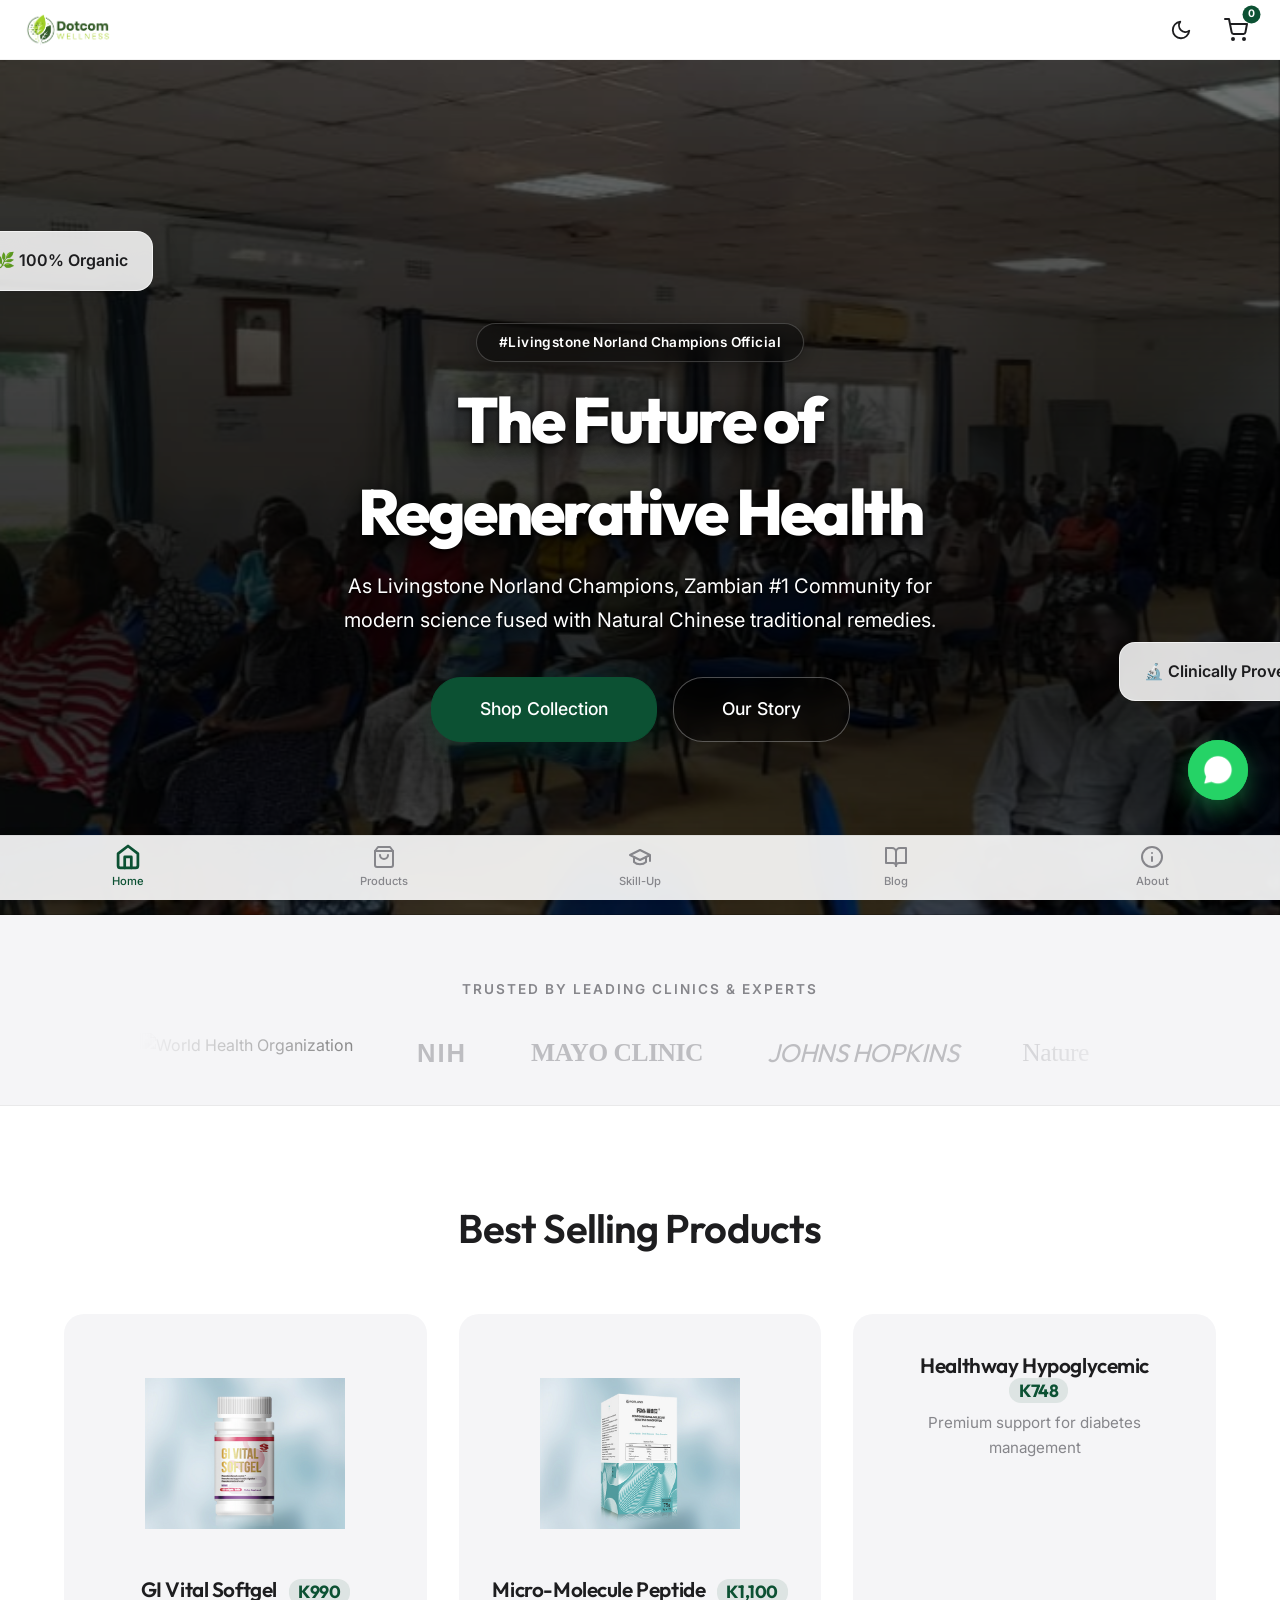
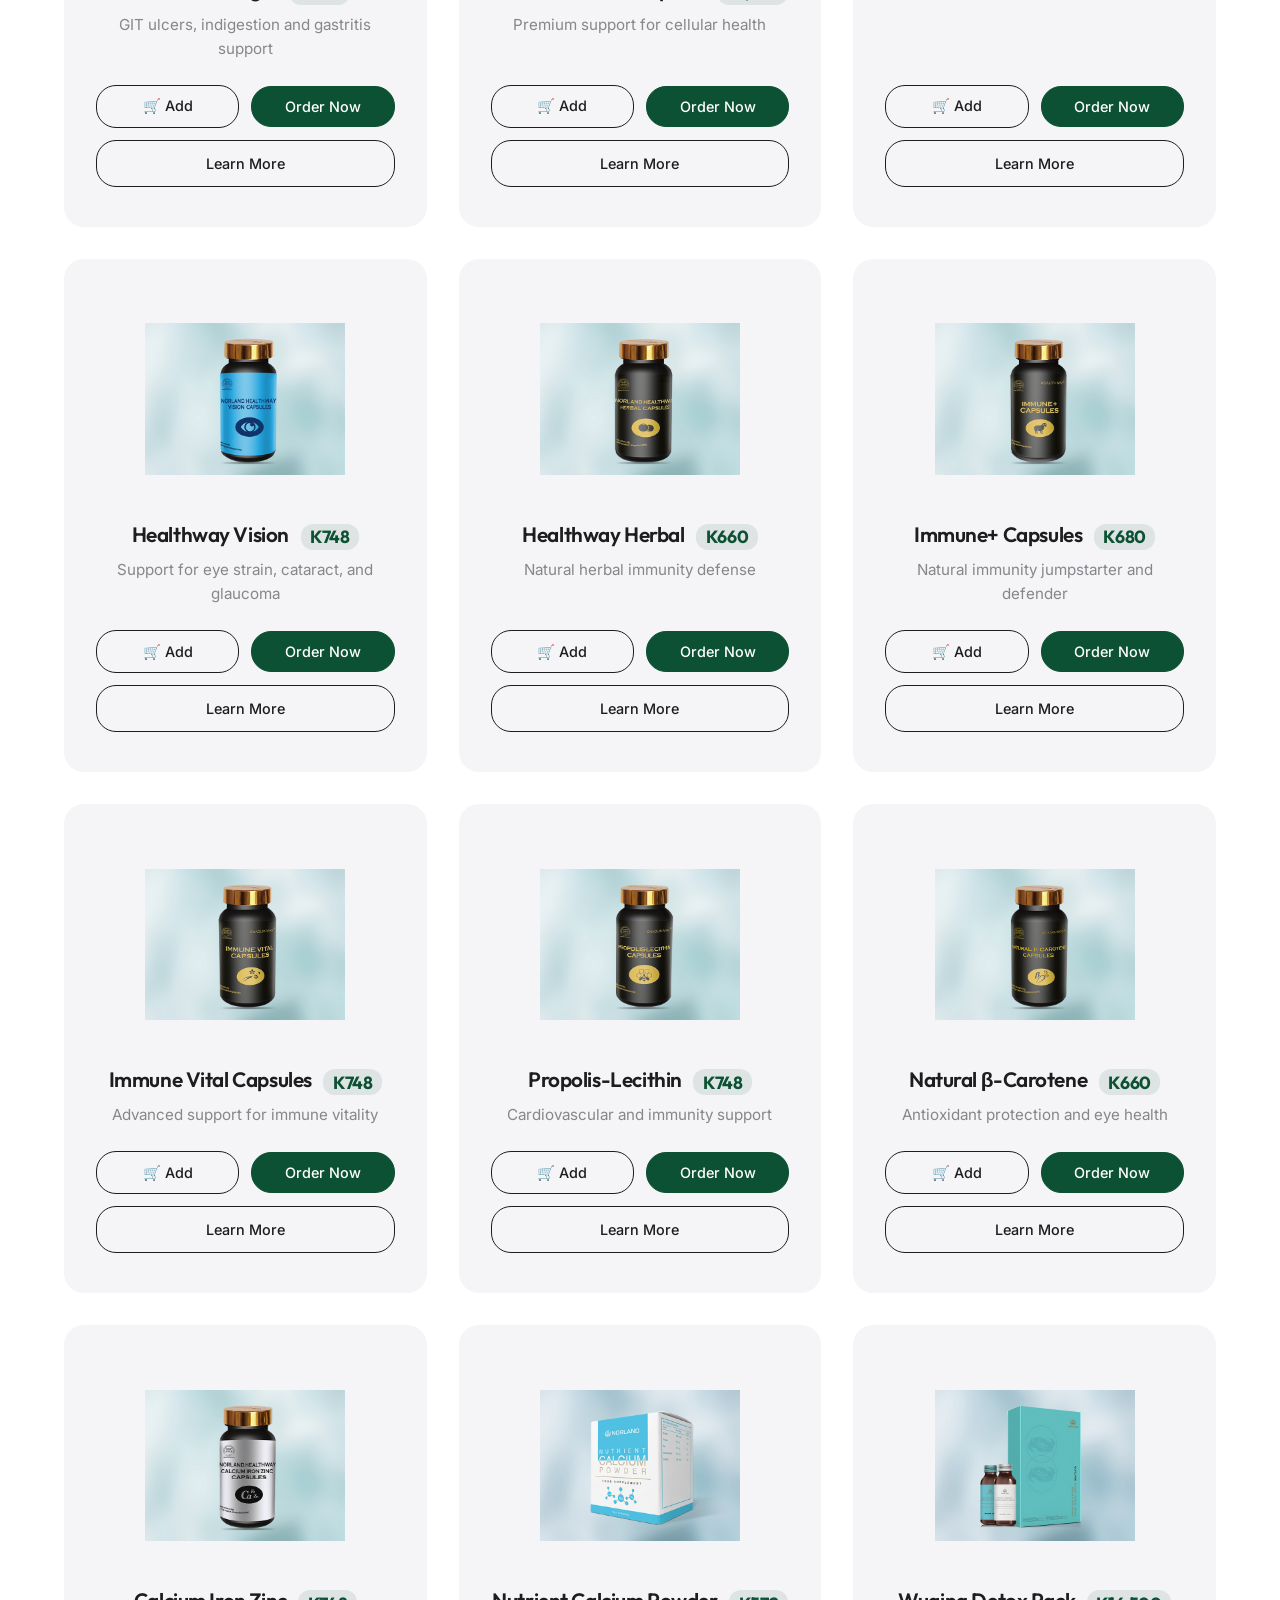
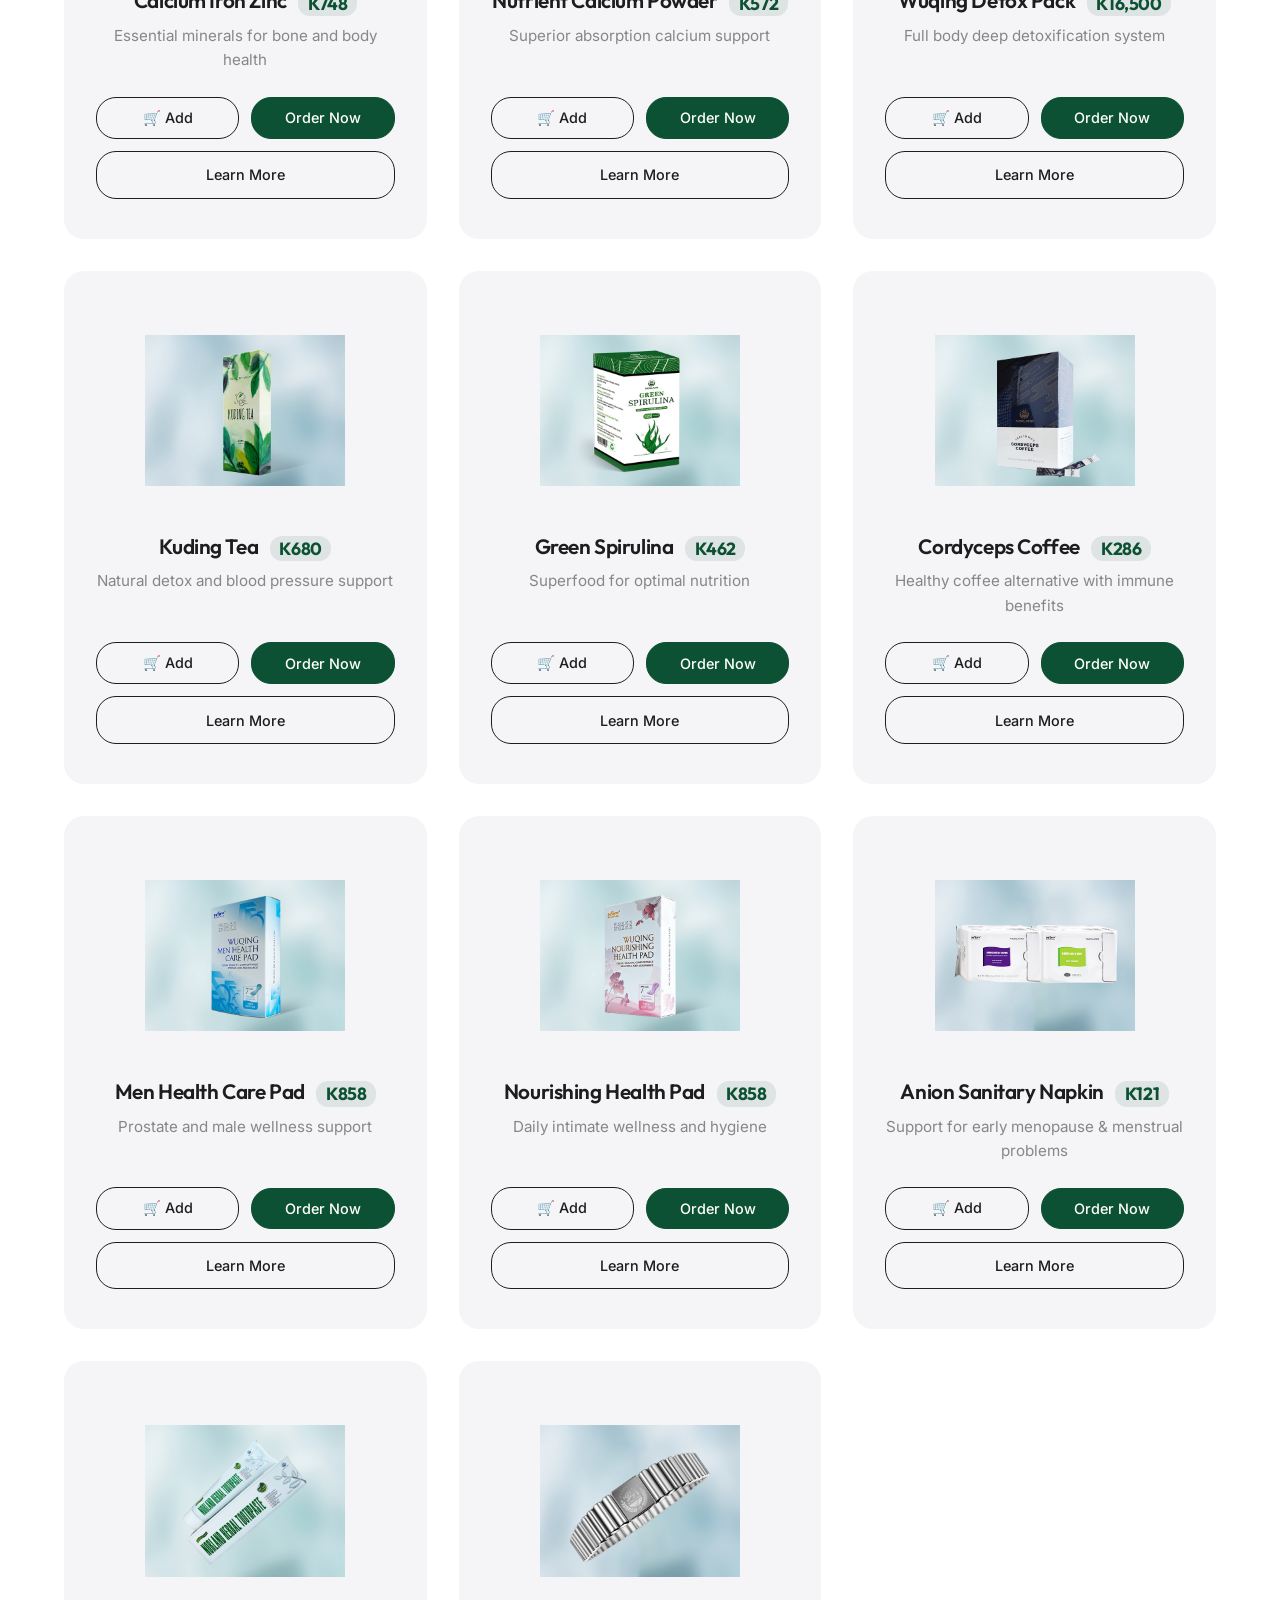
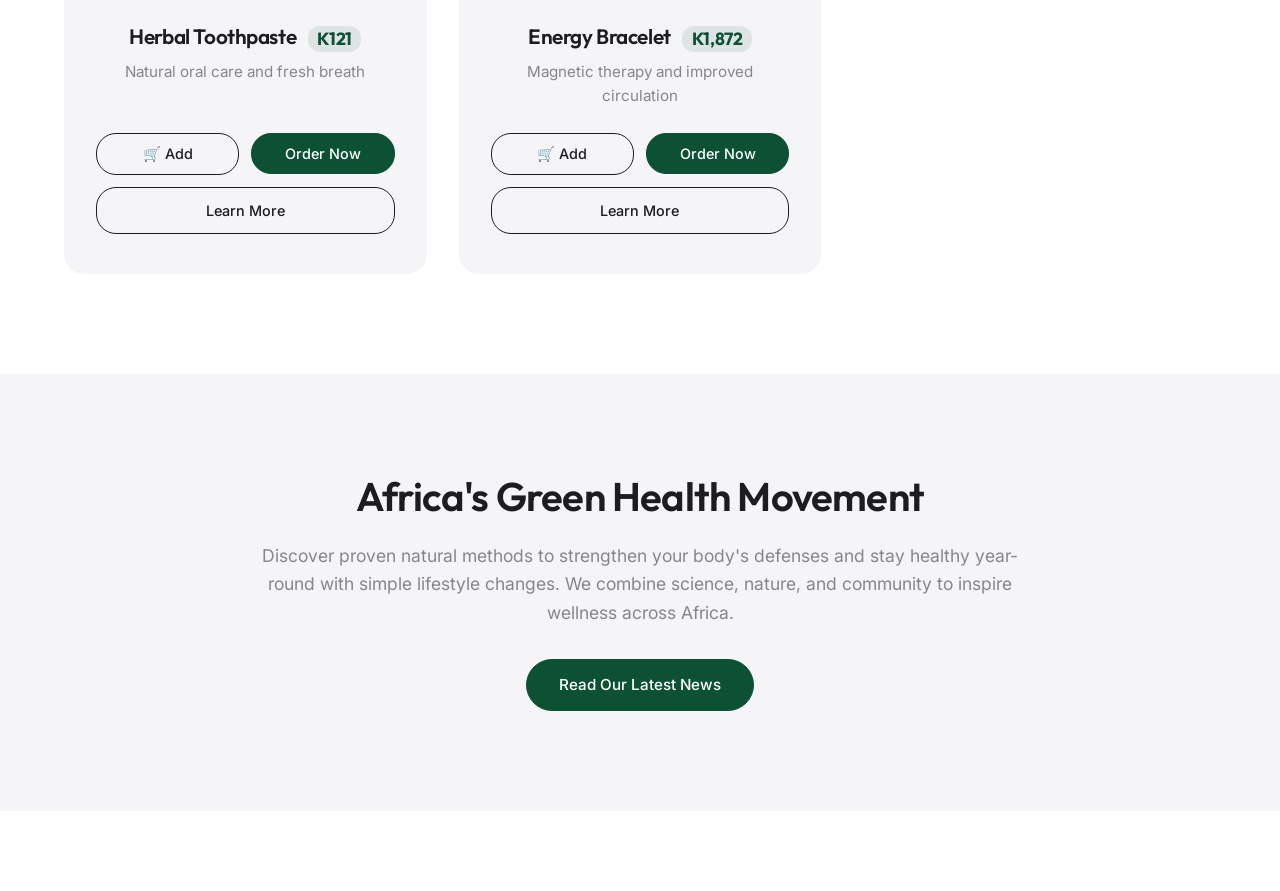
==== commit ba06bd72: "Update product prices and descriptions in index.html" ====
--- a/index.html
+++ b/index.html
@@ -24,9 +24,9 @@
                 <div class="hero-badge"> #Livingstone Norland Champions Official</div>
                 <h1 class="hero-title-wow">The Future of <br>
                     <h1 class="hero-title-wow">Regenerative Health</h1>
-                    <p class="hero-subtitle">As Livingstone Norland Champions, the ultimate Zambian Community for modern
+                    <p class="hero-subtitle">As Livingstone Norland Champions, Zambian #1 Community for modern
                         science fused with Natural Chinese traditional
-                        remedies. Designed for vitality, strength, and Financial empowerment.</p>
+                        remedies.</p>
                     <div class="hero-ctas">
                         <a href="#products" class="btn btn-primary"
                             style="padding: 1.1rem 3rem; font-size: 1.1rem; box-shadow: 0 10px 25px rgba(12, 81, 51, 0.3);">Shop
@@ -109,7 +109,7 @@
                     <!-- Product 1 -->
 
                     <!-- Product 2 -->
-                    <div class="product-card" data-name="GI Vital Softgel" data-price="680">
+                    <div class="product-card" data-name="GI Vital Softgel" data-price="990">
                         <img src="assets/images/GI.jpg" alt="GI Vital Softgel" class="product-img">
                         <h3>GI Vital Softgel <span class="product-price">K990</span></h3>
                         <p>GIT ulcers, indigestion and gastritis support</p>
@@ -122,7 +122,7 @@
                         </div>
                     </div>
                     <!-- Product 3 -->
-                    <div class="product-card" data-name="Micro-Molecule Peptide" data-price="680">
+                    <div class="product-card" data-name="Micro-Molecule Peptide" data-price="1100">
                         <img src="assets/images/PEPT.jpg" alt="Micro-Molecule Peptide" class="product-img">
                         <h3>Micro-Molecule Peptide <span class="product-price">K1,100</span></h3>
                         <p>Premium support for cellular health</p>
@@ -135,9 +135,9 @@
                         </div>
                     </div>
                     <!-- Product 4 -->
-                    <div class="product-card" data-name="Healthway Hypoglycemic Capsules" data-price="680">
-                        <img src="assets/images/HYPOGLYCEMIC.jpg" alt="Healthway Hypoglycemic Capsules"
-                            class="product-img">
+                    <div class="product-card" data-name="Healthway Hypoglycemic Capsules" data-price="7408>
+                        <img src=" assets/images/HYPOGLYCEMIC.jpg" alt="Healthway Hypoglycemic Capsules"
+                        class="product-img">
                         <h3>Healthway Hypoglycemic <span class="product-price">K748</span></h3>
                         <p>Premium support for diabetes management</p>
                         <div class="product-actions">
@@ -148,7 +148,7 @@
                         </div>
                     </div>
                     <!-- Product 5 -->
-                    <div class="product-card" data-name="Healthway Vision Capsules" data-price="680">
+                    <div class="product-card" data-name="Healthway Vision Capsules" data-price="748">
                         <img src="assets/images/VISION.jpg" alt="Healthway Vision Capsules" class="product-img">
                         <h3>Healthway Vision <span class="product-price">K748</span></h3>
                         <p>Support for eye strain, cataract, and glaucoma</p>
@@ -161,7 +161,7 @@
                         </div>
                     </div>
                     <!-- Product 6 -->
-                    <div class="product-card" data-name="Healthway Herbal Capsules" data-price="680">
+                    <div class="product-card" data-name="Healthway Herbal Capsules" data-price="660">
                         <img src="assets/images/HYPOHERBAL.jpg" alt="Healthway Herbal Capsules" class="product-img">
                         <h3>Healthway Herbal <span class="product-price">K660</span></h3>
                         <p>Natural herbal immunity defense</p>
@@ -187,7 +187,7 @@
                         </div>
                     </div>
                     <!-- Product 8 -->
-                    <div class="product-card" data-name="Immune Vital Capsules" data-price="680">
+                    <div class="product-card" data-name="Immune Vital Capsules" data-price="748">
                         <img src="assets/images/IMMUNEVITAL.jpg" alt="Immune Vital Capsules" class="product-img">
                         <h3>Immune Vital Capsules <span class="product-price">K748</span></h3>
                         <p>Advanced support for immune vitality</p>
@@ -200,7 +200,7 @@
                         </div>
                     </div>
                     <!-- Product 9 -->
-                    <div class="product-card" data-name="Propolis-Lecithin Capsules" data-price="680">
+                    <div class="product-card" data-name="Propolis-Lecithin Capsules" data-price="748">
                         <img src="assets/images/PROPOLIS.jpg" alt="Propolis-Lecithin Capsules" class="product-img">
                         <h3>Propolis-Lecithin <span class="product-price">K748</span></h3>
                         <p>Cardiovascular and immunity support</p>
@@ -213,7 +213,7 @@
                         </div>
                     </div>
                     <!-- Product 10 -->
-                    <div class="product-card" data-name="Natural β-Carotene Capsules" data-price="680">
+                    <div class="product-card" data-name="Natural β-Carotene Capsules" data-price="660">
                         <img src="assets/images/BCAROTENE.jpg" alt="Natural β-Carotene Capsules" class="product-img">
                         <h3>Natural β-Carotene <span class="product-price">K660</span></h3>
                         <p>Antioxidant protection and eye health</p>
@@ -226,7 +226,7 @@
                         </div>
                     </div>
                     <!-- Product 11 -->
-                    <div class="product-card" data-name="Healthway Calcium Iron Zinc Capsules" data-price="680">
+                    <div class="product-card" data-name="Healthway Calcium Iron Zinc Capsules" data-price="748">
                         <img src="assets/images/CALCIUM.jpg" alt="Healthway Calcium Iron Zinc Capsules"
                             class="product-img">
                         <h3>Calcium Iron Zinc <span class="product-price">K748</span></h3>
@@ -239,7 +239,7 @@
                         </div>
                     </div>
                     <!-- Product 12 -->
-                    <div class="product-card" data-name="Nutrient Calcium Powder" data-price="680">
+                    <div class="product-card" data-name="Nutrient Calcium Powder" data-price="572">
                         <img src="assets/images/CALCIUMPOWDER.jpg" alt="Nutrient Calcium Powder" class="product-img">
                         <h3>Nutrient Calcium Powder <span class="product-price">K572</span></h3>
                         <p>Superior absorption calcium support</p>
@@ -251,7 +251,7 @@
                                 More</a>
                         </div>
                     </div>
-                    <div class="product-card" data-name="Wuqing Detox Pack" data-price="680">
+                    <div class="product-card" data-name="Wuqing Detox Pack" data-price="16500">
                         <img src="assets/images/DETOX.jpg" alt="Wuqing Detox Pack" class="product-img">
                         <h3>Wuqing Detox Pack <span class="product-price">K16,500</span></h3>
                         <p>Full body deep detoxification system</p>
@@ -279,7 +279,7 @@
                     <!-- Product 15 -->
 
                     <!-- Product 16 -->
-                    <div class="product-card" data-name="Green Spirulina Capsules" data-price="680">
+                    <div class="product-card" data-name="Green Spirulina Capsules" data-price="462">
                         <img src="assets/images/SPIRULINA.jpg" alt="Green Spirulina Capsules" class="product-img">
                         <h3>Green Spirulina <span class="product-price">K462</span></h3>
                         <p>Superfood for optimal nutrition</p>
@@ -294,7 +294,7 @@
                     <!-- Product 17 -->
 
                     <!-- Product 18 -->
-                    <div class="product-card" data-name="Cordyceps Coffee" data-price="680">
+                    <div class="product-card" data-name="Cordyceps Coffee" data-price="286">
                         <img src="assets/images/COFFEE.jpg" alt="Cordyceps Coffee" class="product-img">
                         <h3>Cordyceps Coffee <span class="product-price">K286</span></h3>
                         <p>Healthy coffee alternative with immune benefits</p>
@@ -307,7 +307,7 @@
                         </div>
                     </div>
                     <!-- Product 19 -->
-                    <div class="product-card" data-name="Men Health Care Pad" data-price="680">
+                    <div class="product-card" data-name="Men Health Care Pad" data-price="858">
                         <img src="assets/images/MALEPAD.jpg" alt="Men Health Care Pad" class="product-img">
                         <h3>Men Health Care Pad <span class="product-price">K858</span></h3>
                         <p>Prostate and male wellness support</p>
@@ -320,7 +320,7 @@
                         </div>
                     </div>
                     <!-- Product 20 -->
-                    <div class="product-card" data-name="Nourishing Health Pad" data-price="680">
+                    <div class="product-card" data-name="Nourishing Health Pad" data-price="858">
                         <img src="assets/images/FEMALEPAD.jpg" alt="Nourishing Health Pad" class="product-img">
                         <h3>Nourishing Health Pad <span class="product-price">K858</span></h3>
                         <p>Daily intimate wellness and hygiene</p>
@@ -333,7 +333,7 @@
                         </div>
                     </div>
                     <!-- Product 21 -->
-                    <div class="product-card" data-name="Anion Sanitary Napkin" data-price="680">
+                    <div class="product-card" data-name="Anion Sanitary Napkin" data-price="121">
                         <img src="assets/images/PANTLINER.jpg" alt="Anion Sanitary Napkin" class="product-img">
                         <h3>Anion Sanitary Napkin <span class="product-price">K121</span></h3>
                         <p>Support for early menopause & menstrual problems</p>
@@ -346,7 +346,7 @@
                         </div>
                     </div>
                     <!-- Product 22 -->
-                    <div class="product-card" data-name="Herbal Toothpaste" data-price="680">
+                    <div class="product-card" data-name="Herbal Toothpaste" data-price="121">
                         <img src="assets/images/TOOTHPASTE.jpg" alt="Herbal Toothpaste" class="product-img">
                         <h3>Herbal Toothpaste <span class="product-price">K121</span></h3>
                         <p>Natural oral care and fresh breath</p>
@@ -361,7 +361,7 @@
                     <!-- Product 23 -->
 
                     <!-- Product 24 -->
-                    <div class="product-card" data-name="Energy Bracelet" data-price="680">
+                    <div class="product-card" data-name="Energy Bracelet" data-price="1872">
                         <img src="assets/images/BRACELET.jpg" alt="Energy Bracelet" class="product-img">
                         <h3>Energy Bracelet <span class="product-price">K1,872</span></h3>
                         <p>Magnetic therapy and improved circulation</p>
@@ -397,4 +397,4 @@
     <script src="components.js"></script>
 </body>
 
-</html>+</html>
--- a/styles.css
+++ b/styles.css
@@ -251,9 +251,8 @@
 
 @media (max-width: 768px) {
   .product-grid {
-    grid-template-columns: repeat(3, 1fr);
-    gap: 0.5rem;
-    /* Reduced gap for mobile */
+    grid-template-columns: repeat(2, 1fr);
+    gap: 0.8rem;
   }
 }
 
@@ -1171,4 +1170,24 @@
   .wa-chat-popup {
     width: 280px;
   }
-}+}
+
+@media (max-width: 768px) {
+  .hero-wow {
+    min-height: 70vh !important;
+    padding-top: 100px !important;
+    padding-bottom: 60px !important;
+  }
+
+  .hero-ctas {
+    flex-direction: column;
+    gap: 1rem;
+    width: 100%;
+  }
+
+  .hero-ctas .btn {
+    width: 100%;
+    padding: 1rem !important;
+    font-size: 1rem !important;
+  }
+}
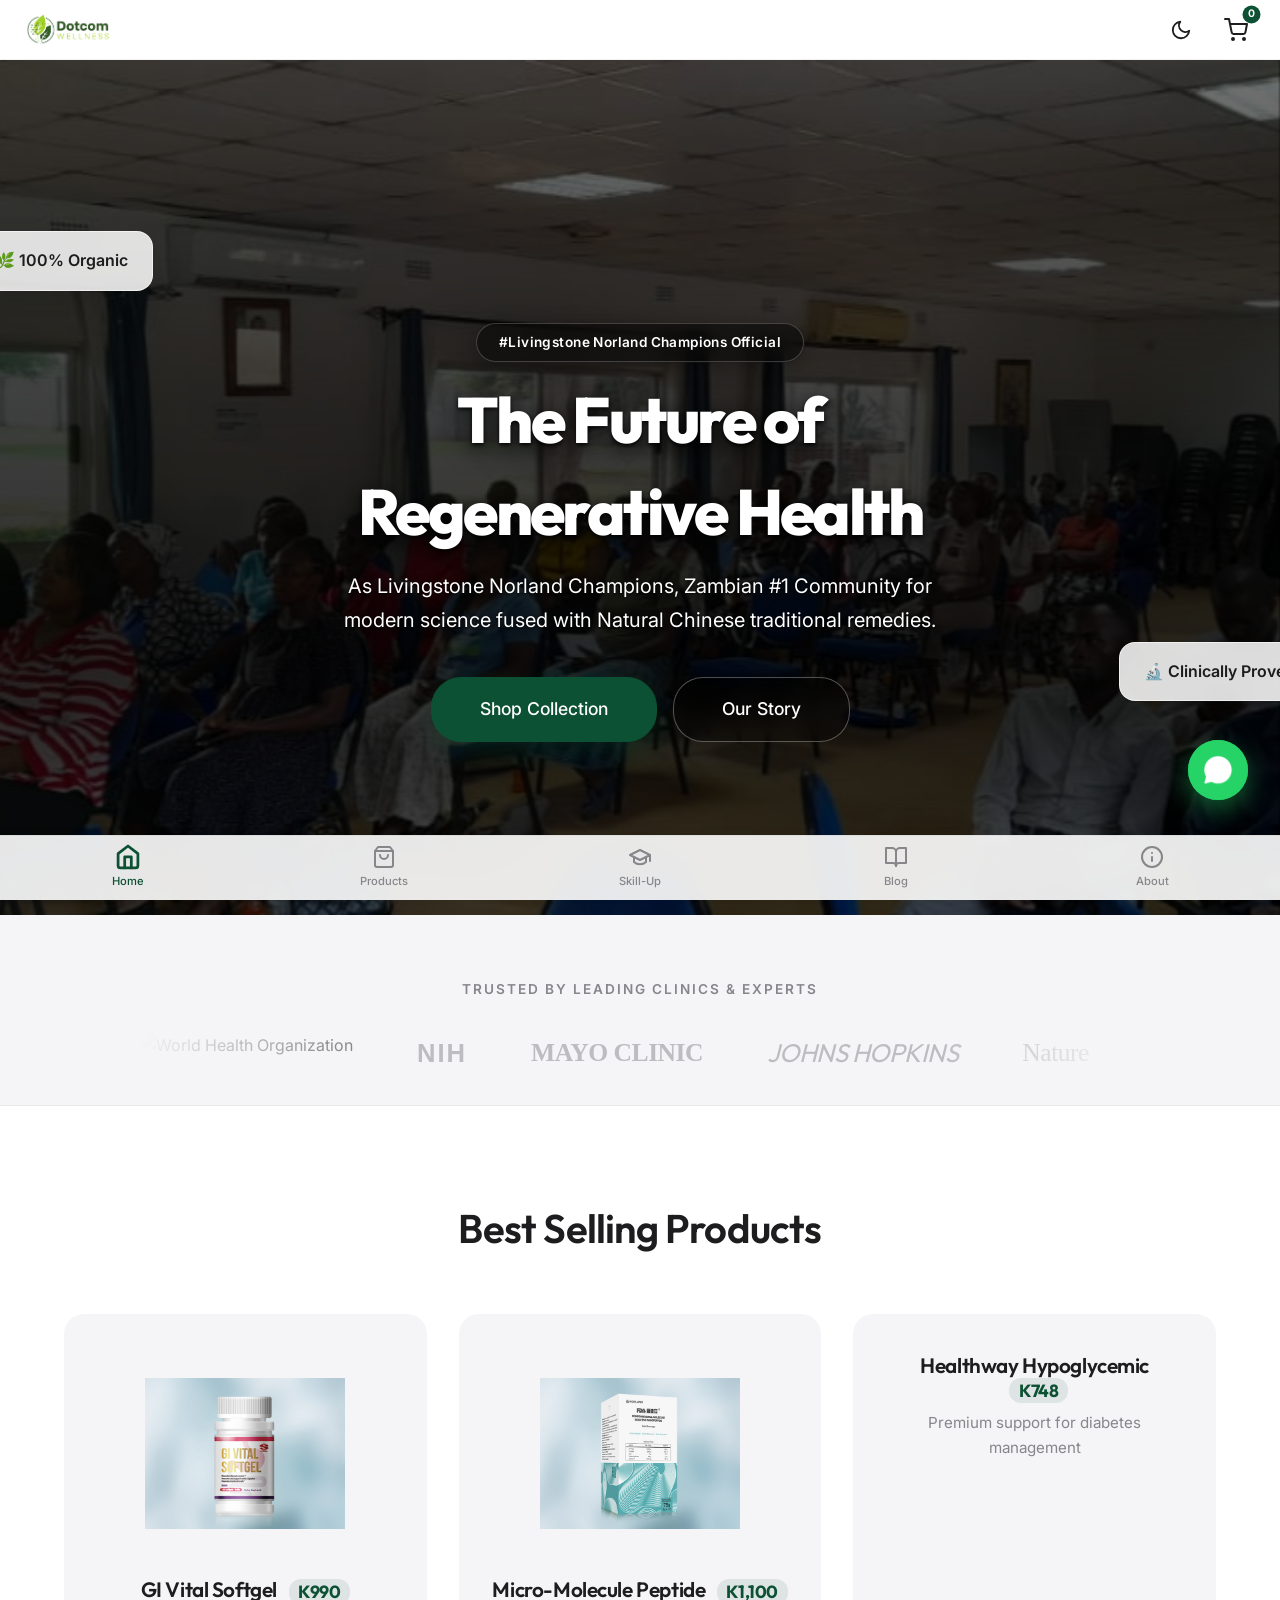
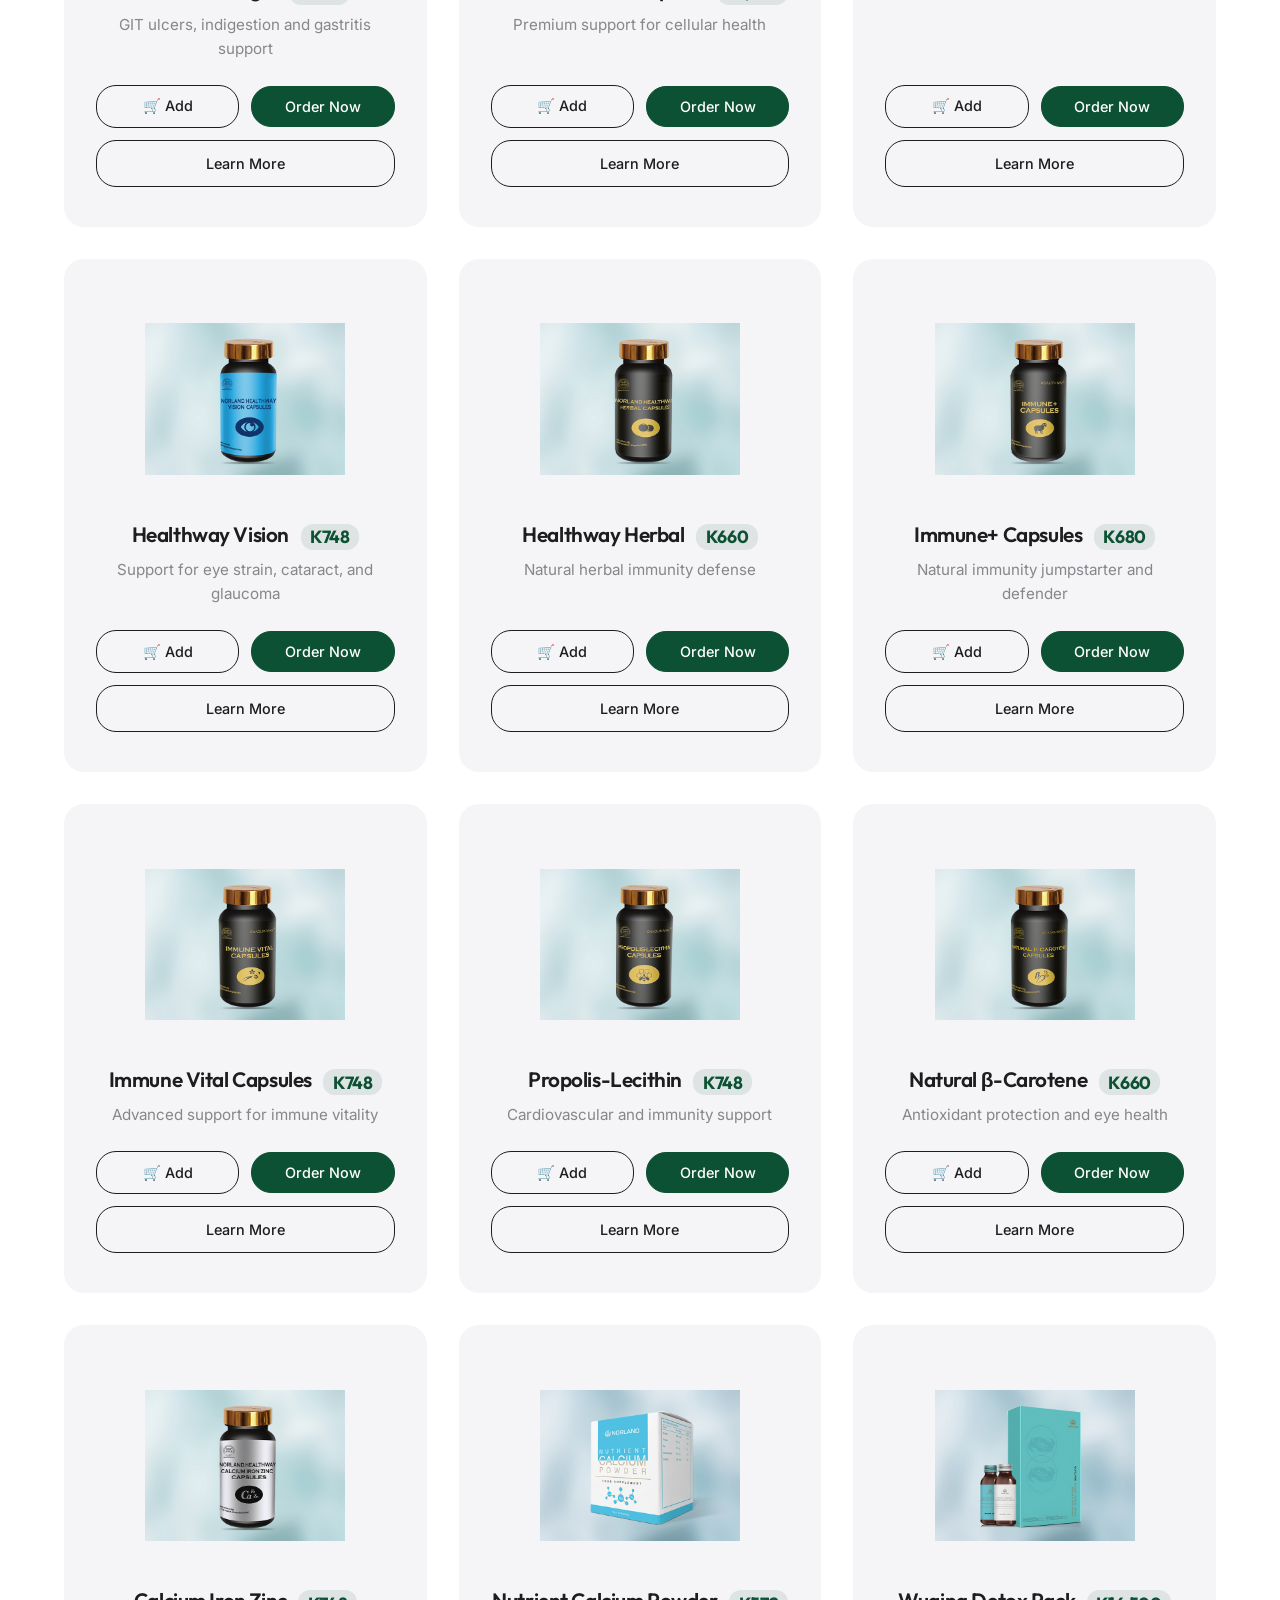
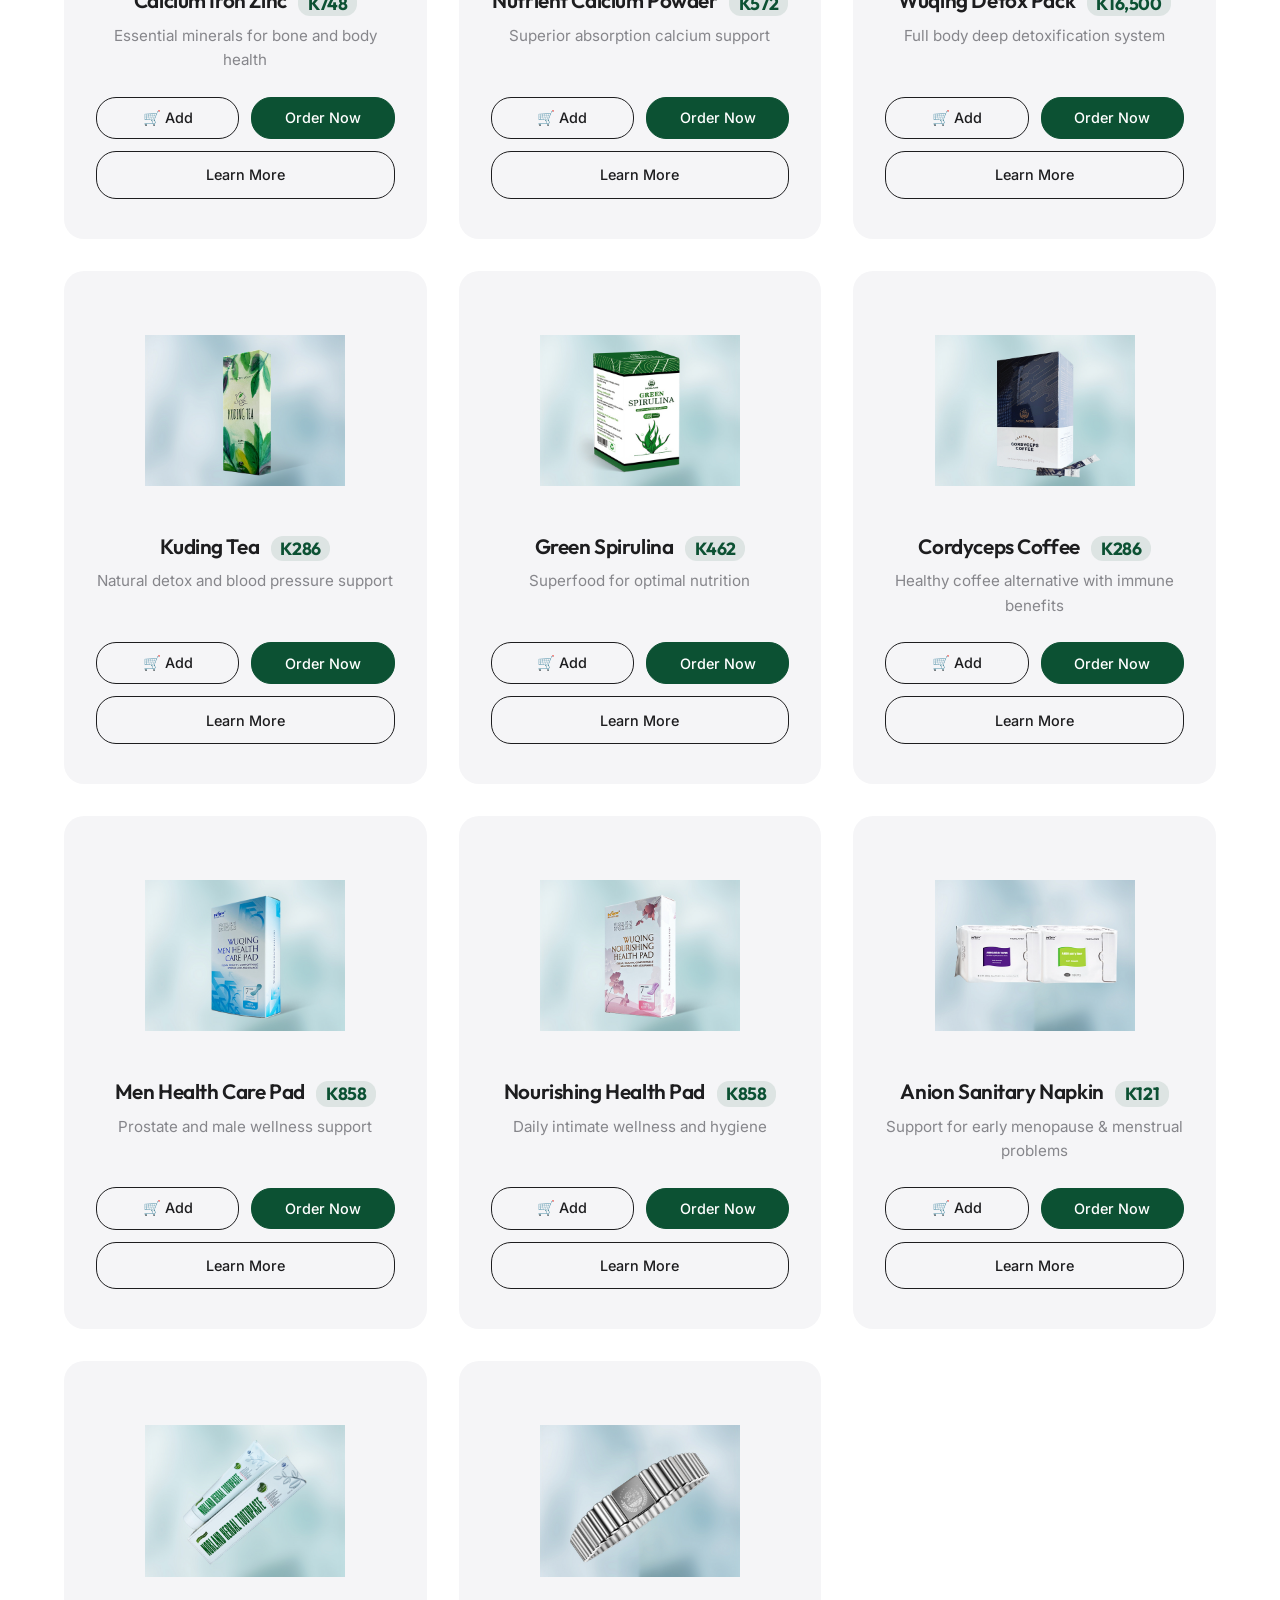
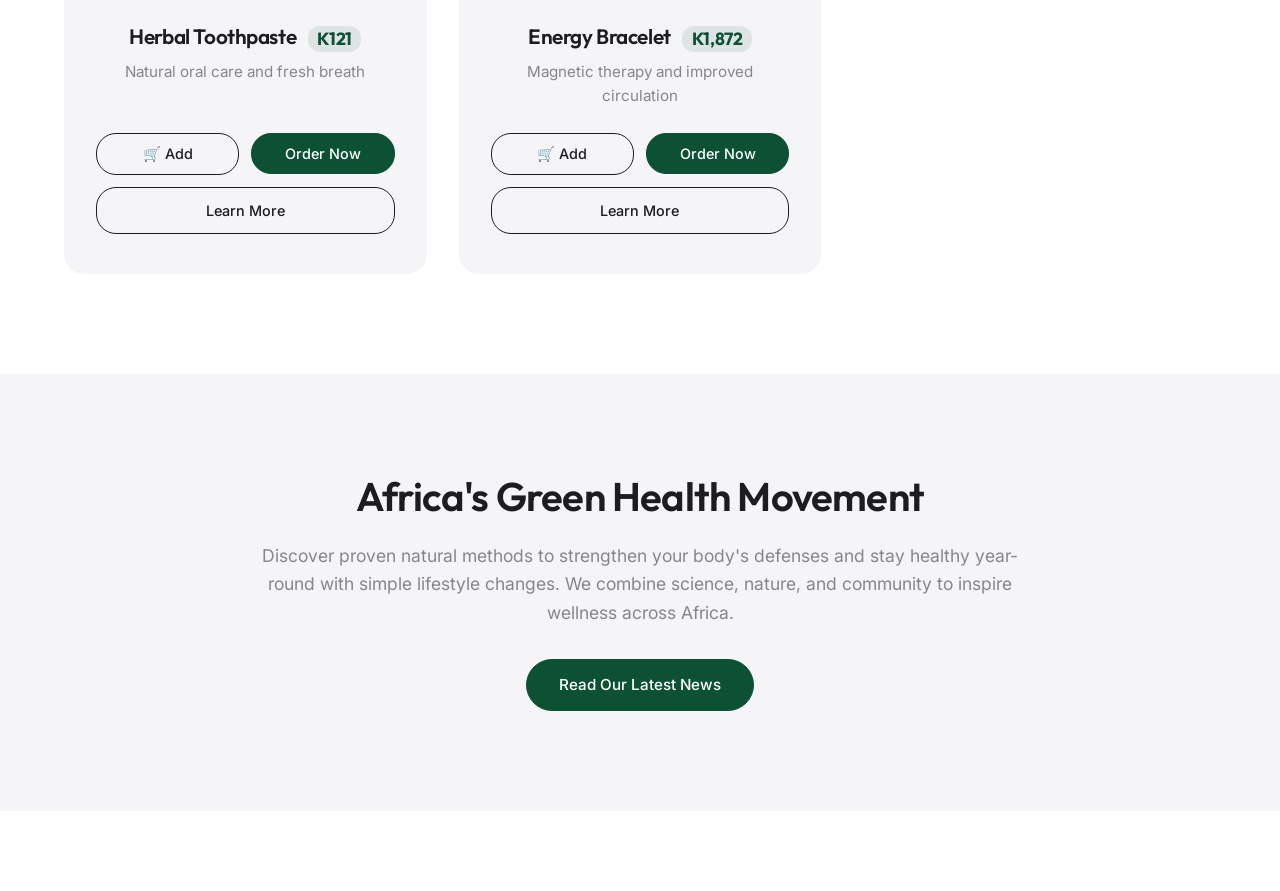
==== commit 620fb88c: "Update Kuding Tea price in index.html" ====
--- a/index.html
+++ b/index.html
@@ -264,9 +264,9 @@
                         </div>
                     </div>
                     <!-- Product 14 -->
-                    <div class="product-card" data-name="Kuding Tea" data-price="680">
+                    <div class="product-card" data-name="Kuding Tea" data-price="286">
                         <img src="assets/images/KUDINGTEA.jpg" alt="Kuding Tea" class="product-img">
-                        <h3>Kuding Tea <span class="product-price">K680</span></h3>
+                        <h3>Kuding Tea <span class="product-price">K286</span></h3>
                         <p>Natural detox and blood pressure support</p>
                         <div class="product-actions">
                             <button class="btn btn-outline btn-sm action-add" title="Add to Cart">🛒 Add</button>
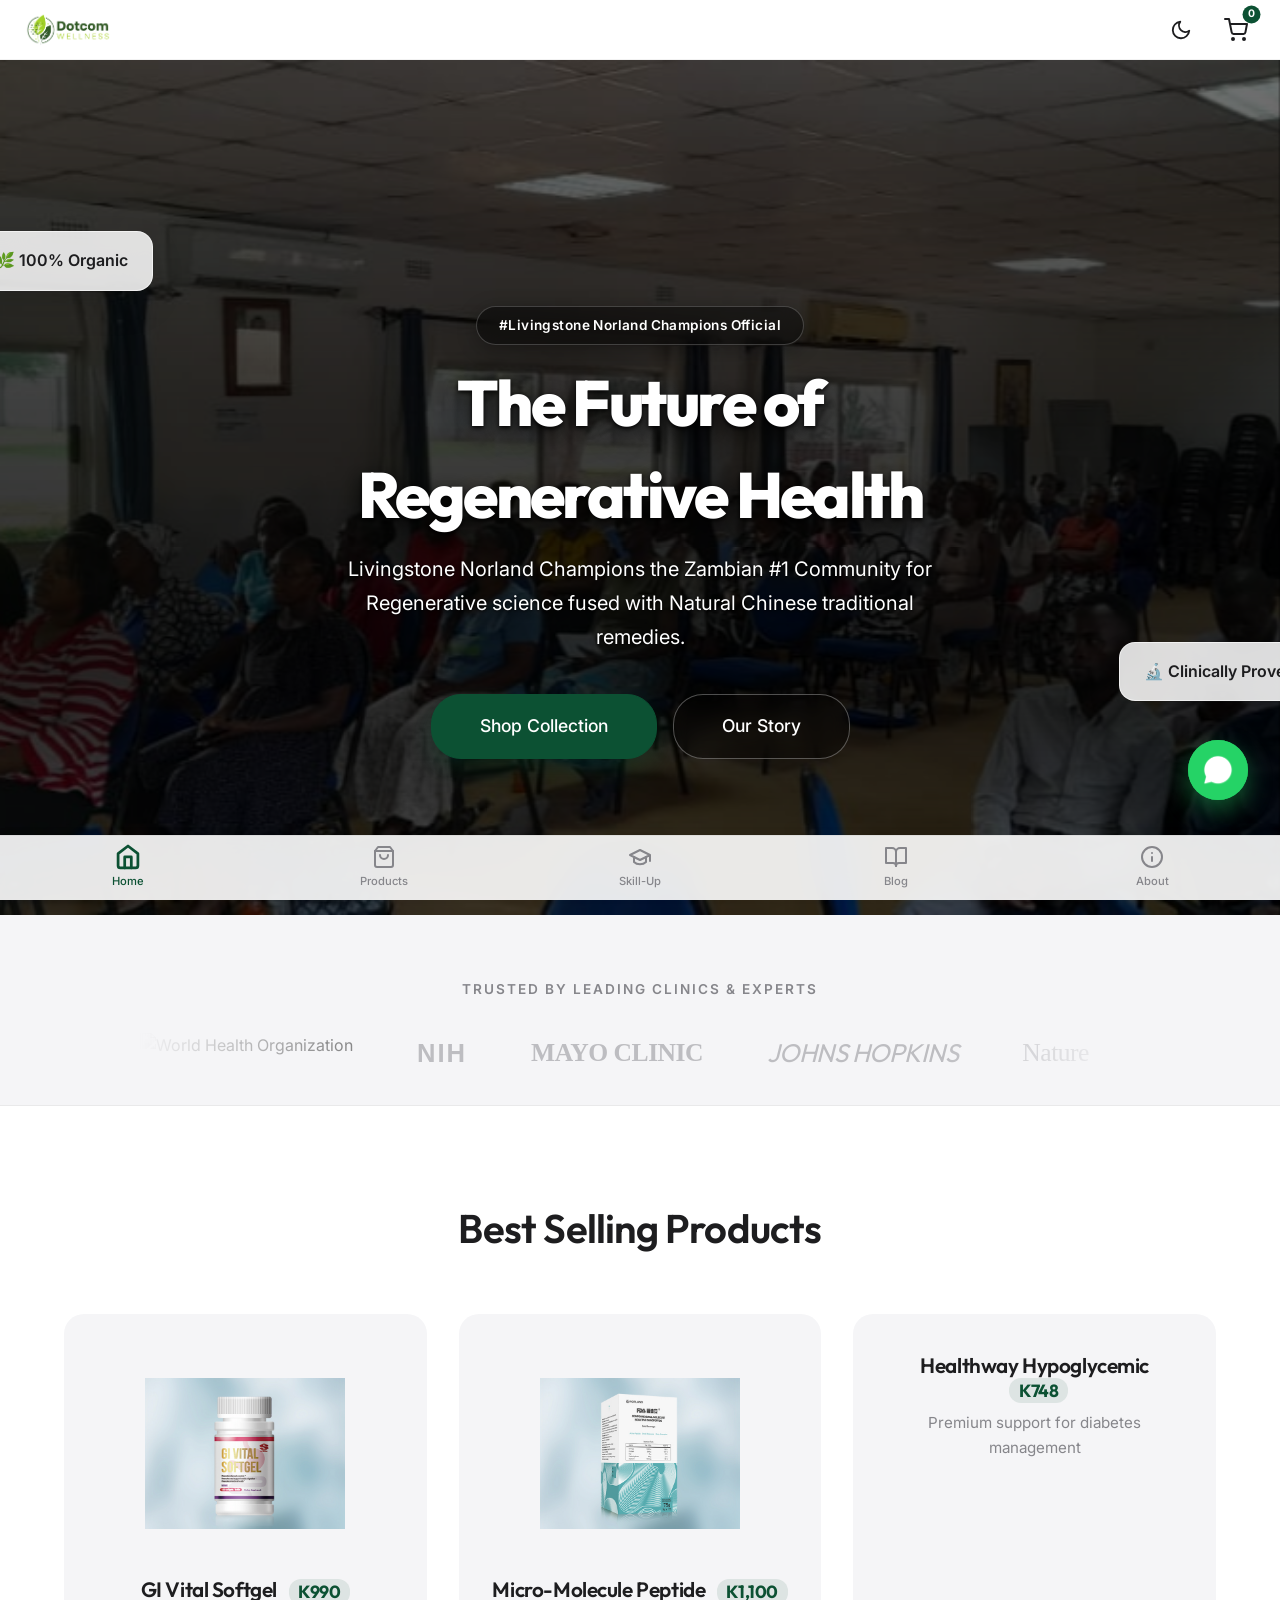
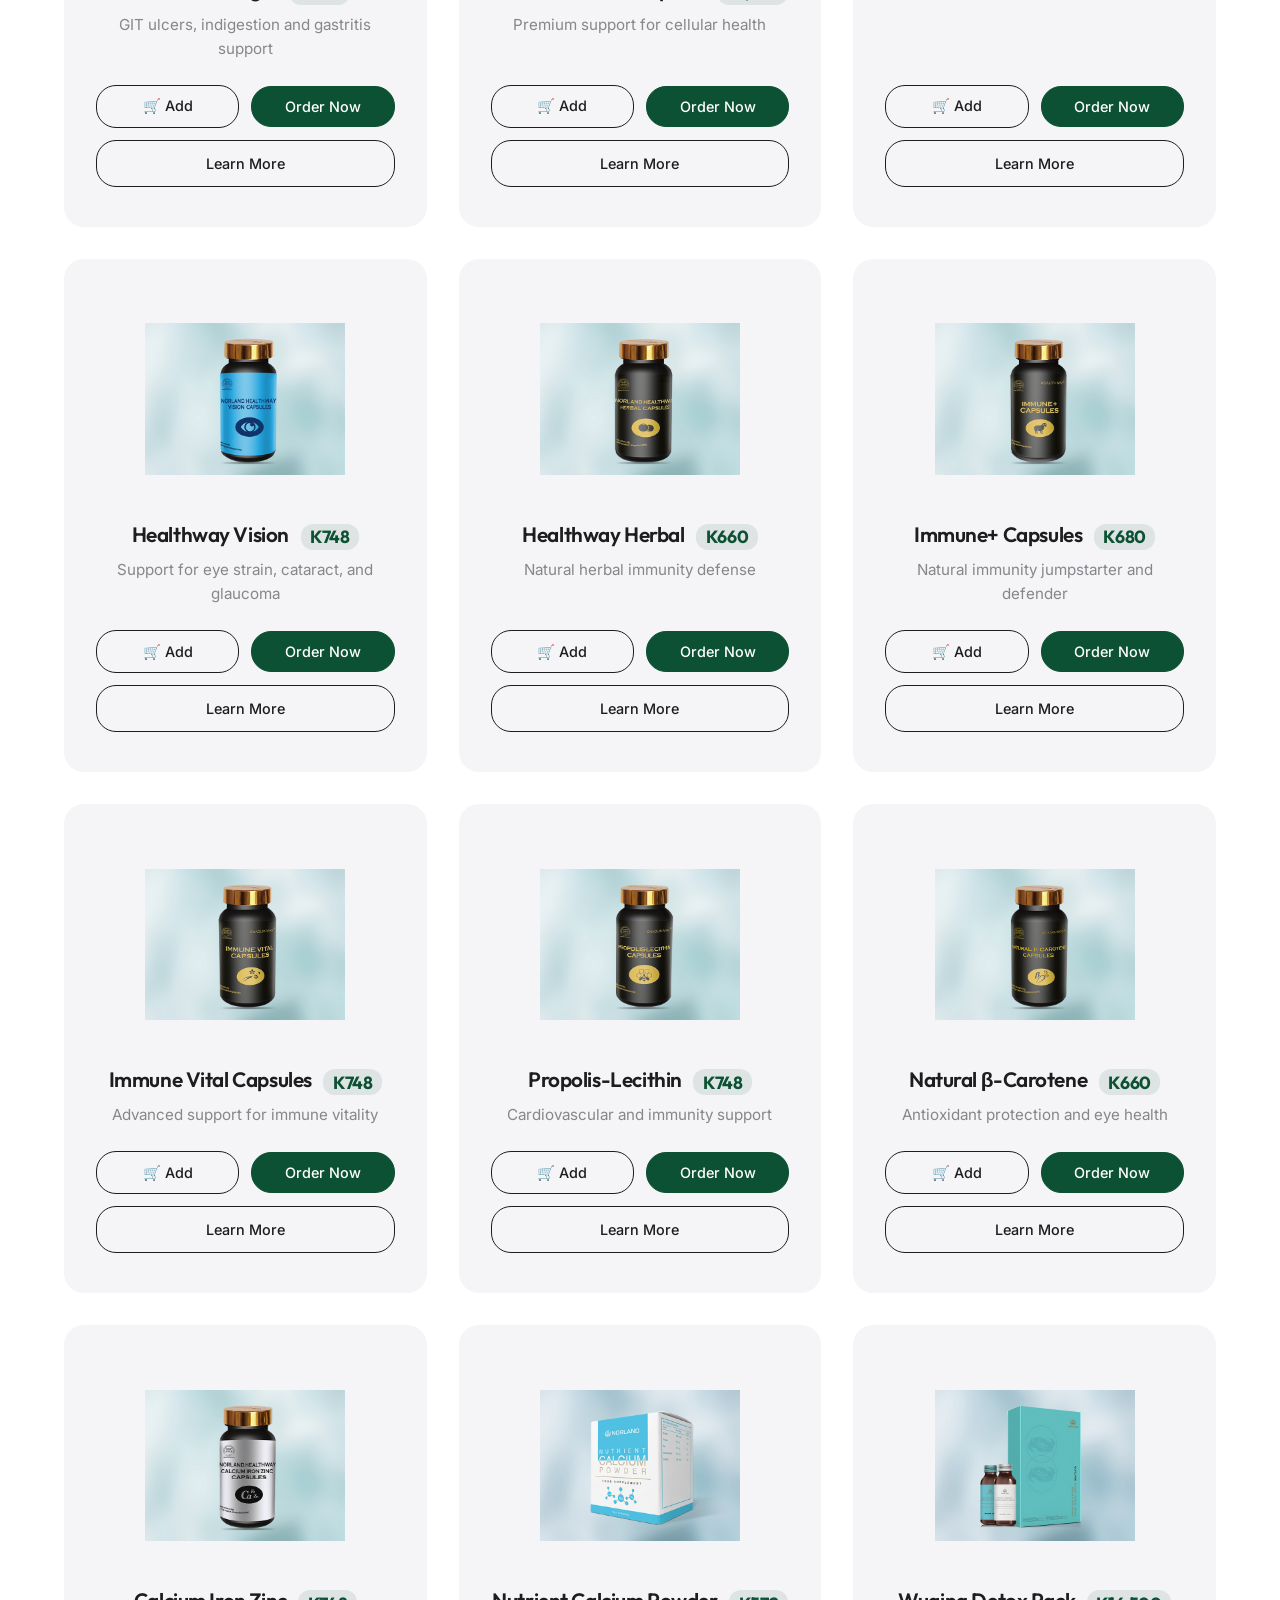
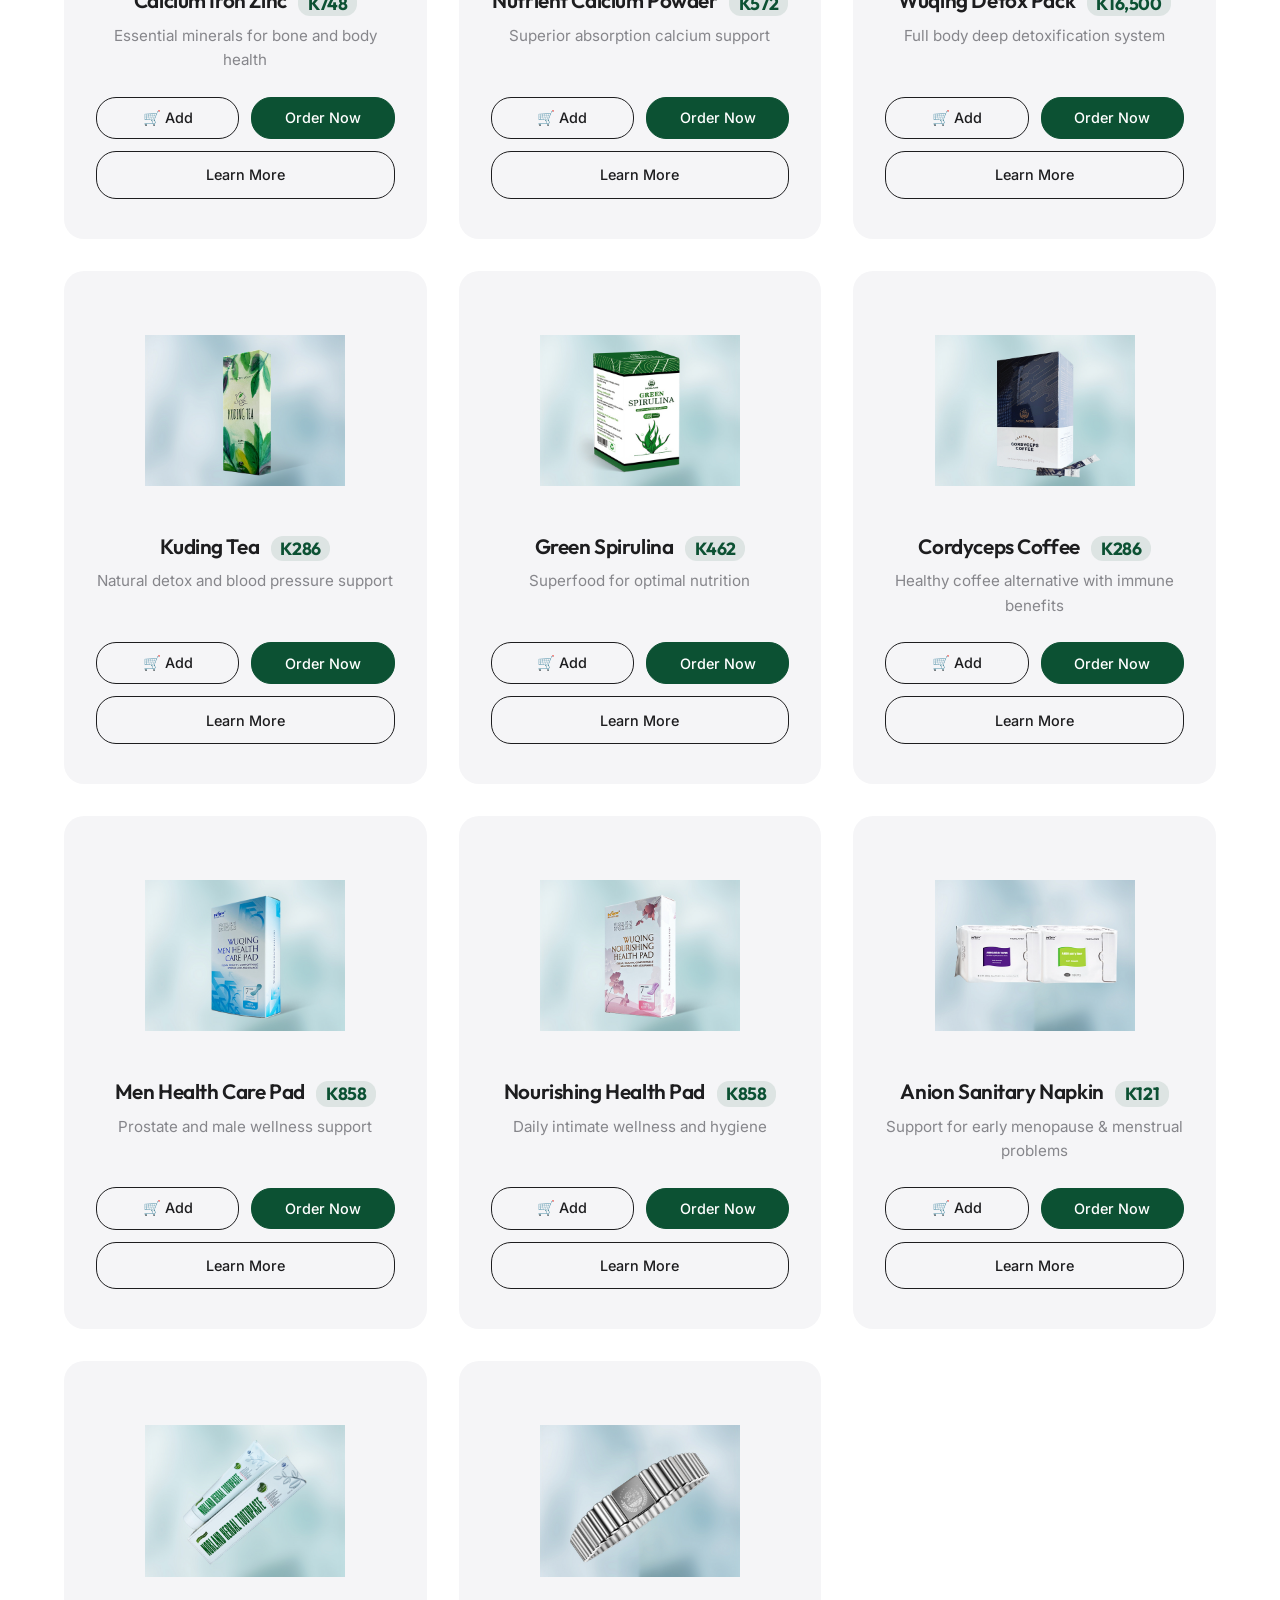
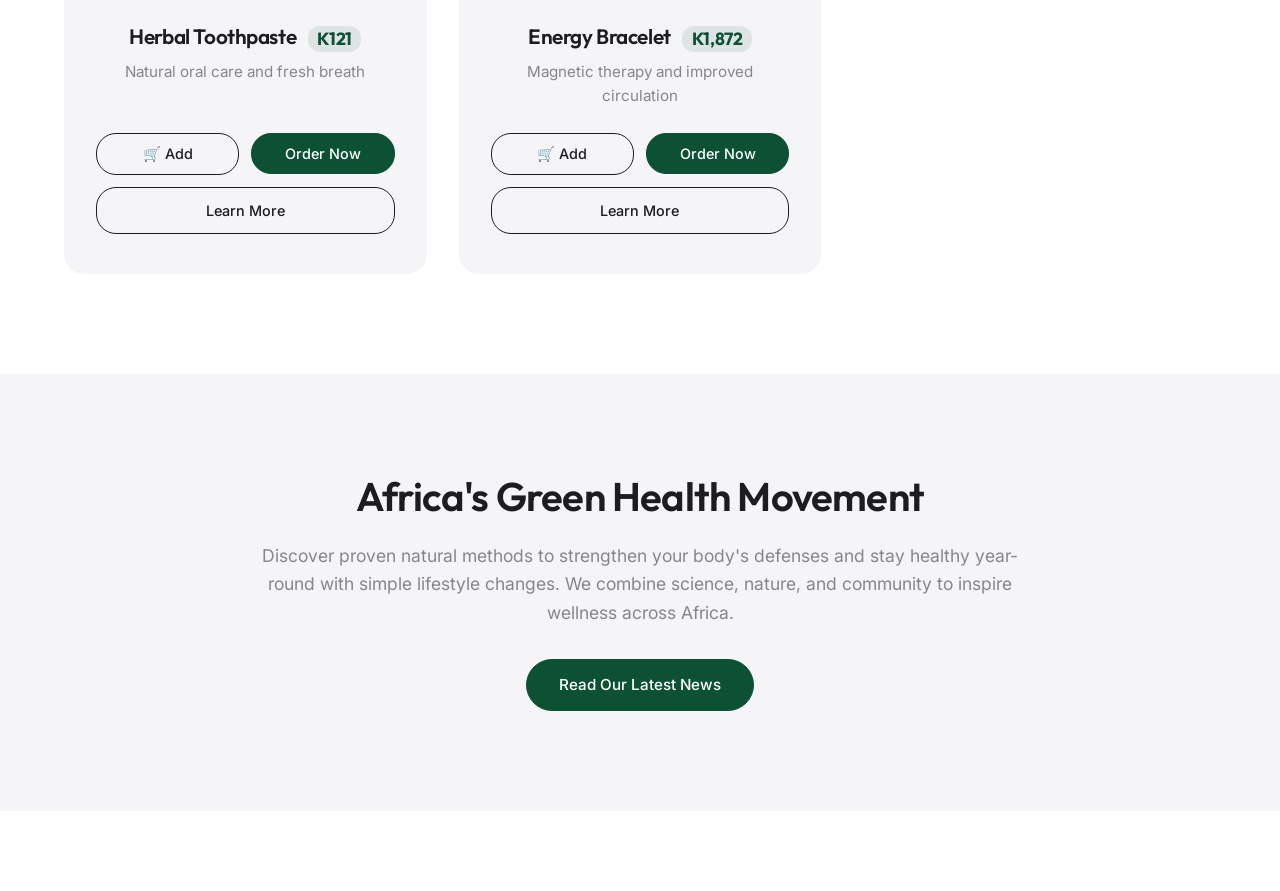
==== commit b03eb91b: "Update index.html" ====
--- a/index.html
+++ b/index.html
@@ -24,7 +24,7 @@
                 <div class="hero-badge"> #Livingstone Norland Champions Official</div>
                 <h1 class="hero-title-wow">The Future of <br>
                     <h1 class="hero-title-wow">Regenerative Health</h1>
-                    <p class="hero-subtitle">As Livingstone Norland Champions, Zambian #1 Community for modern
+                    <p class="hero-subtitle"> Livingstone Norland Champions the Zambian #1 Community for Regenerative 
                         science fused with Natural Chinese traditional
                         remedies.</p>
                     <div class="hero-ctas">
